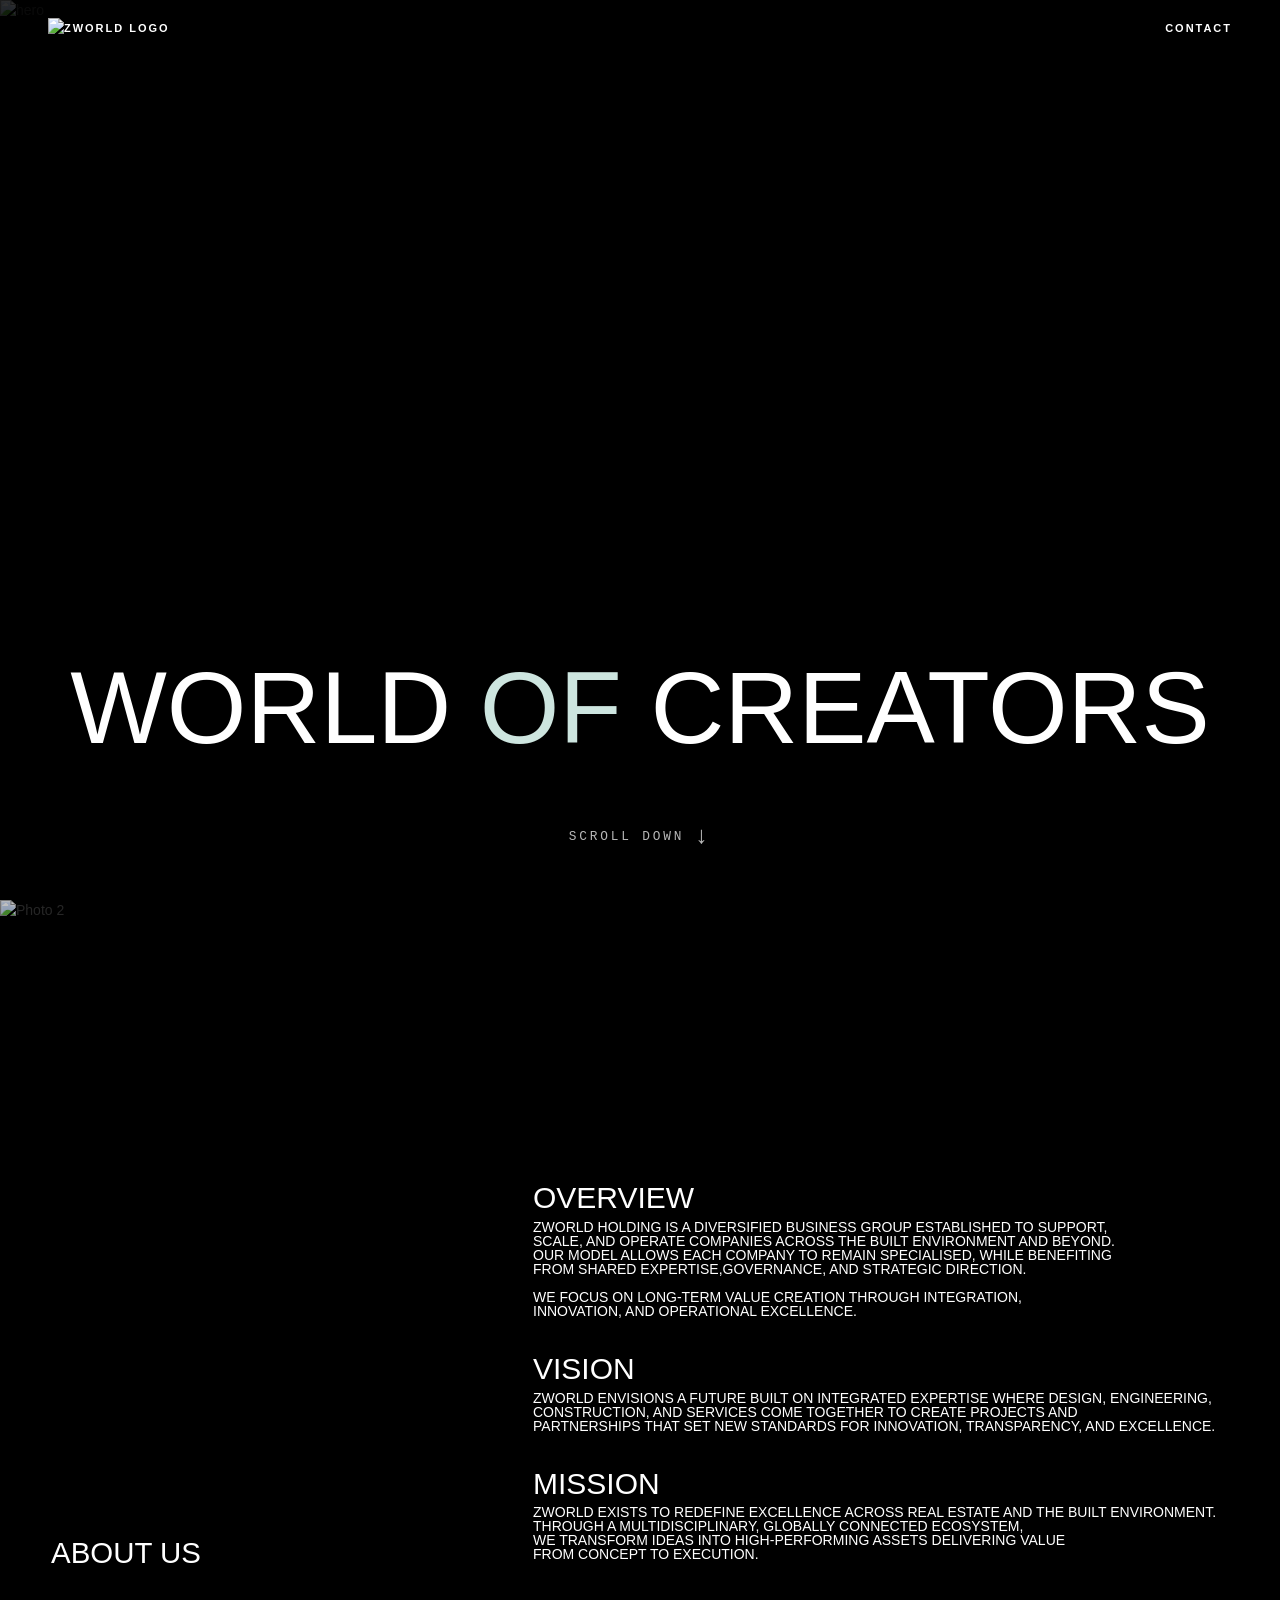
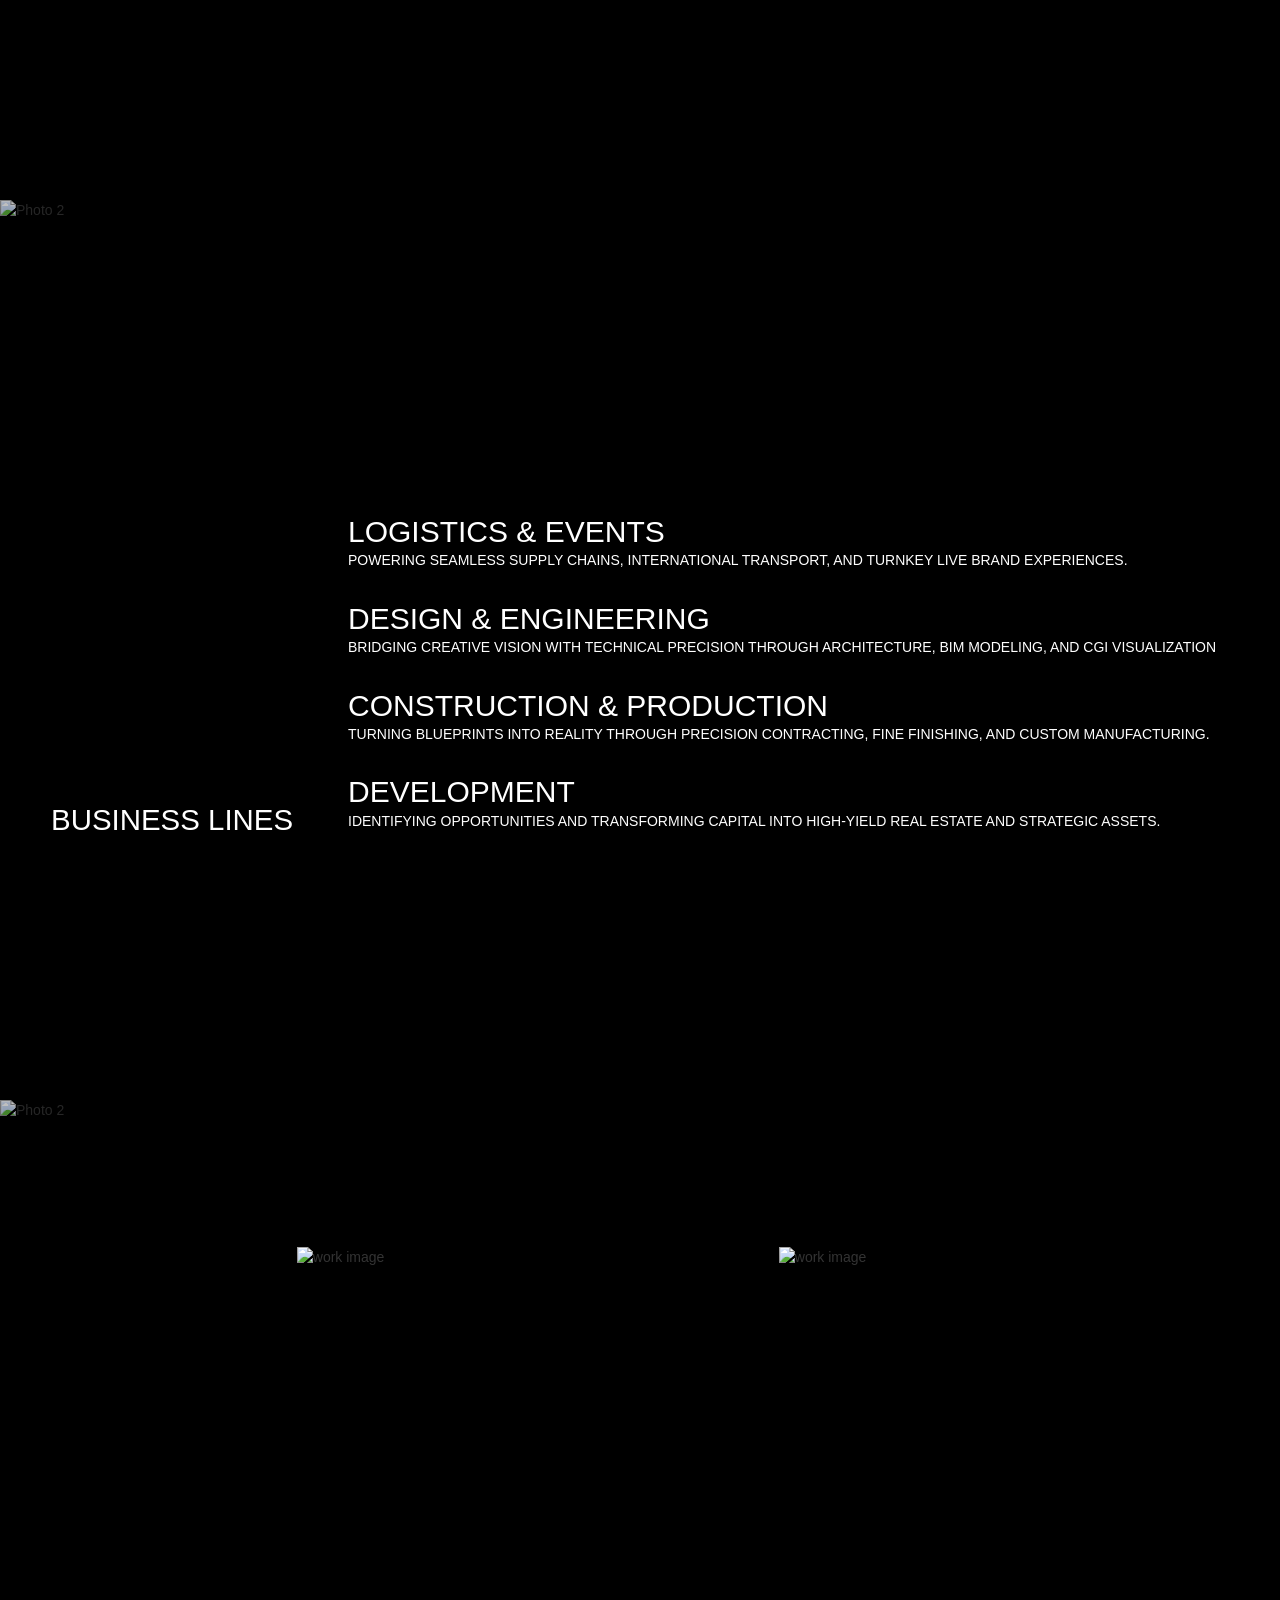
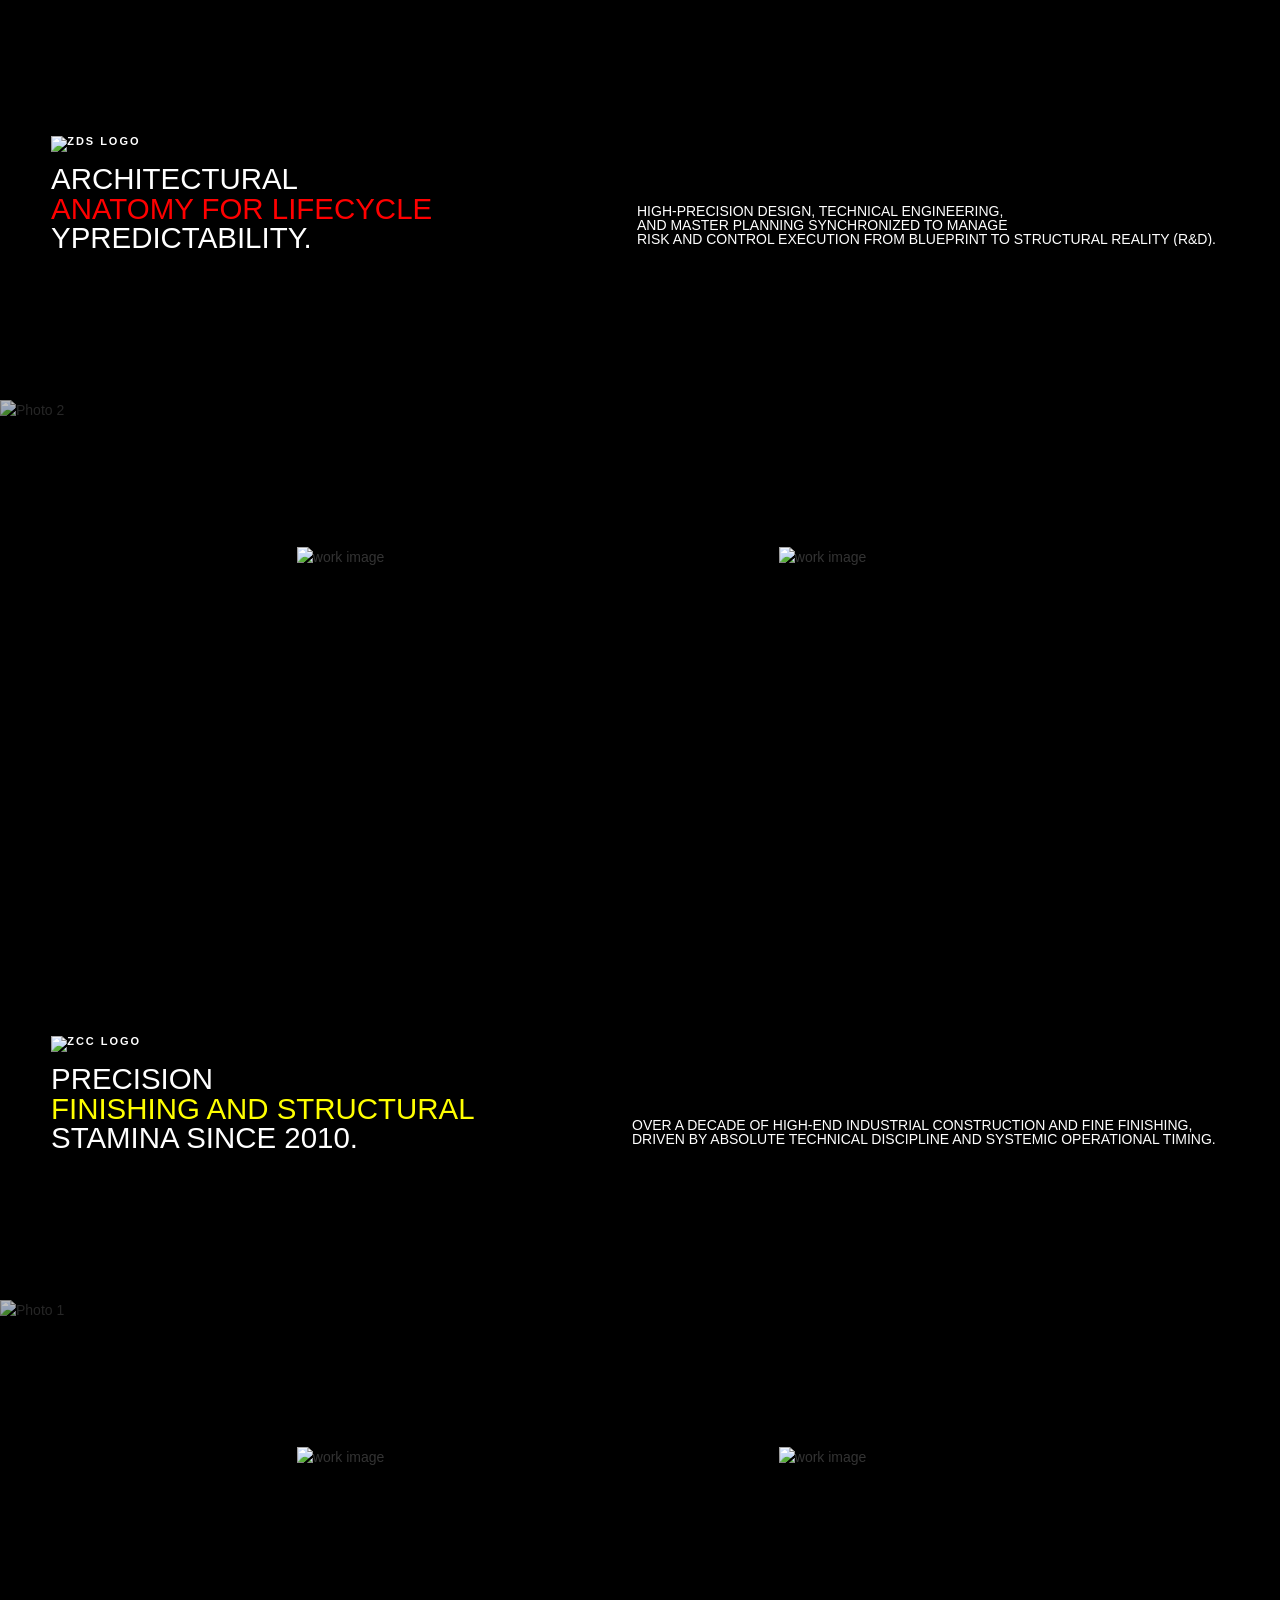
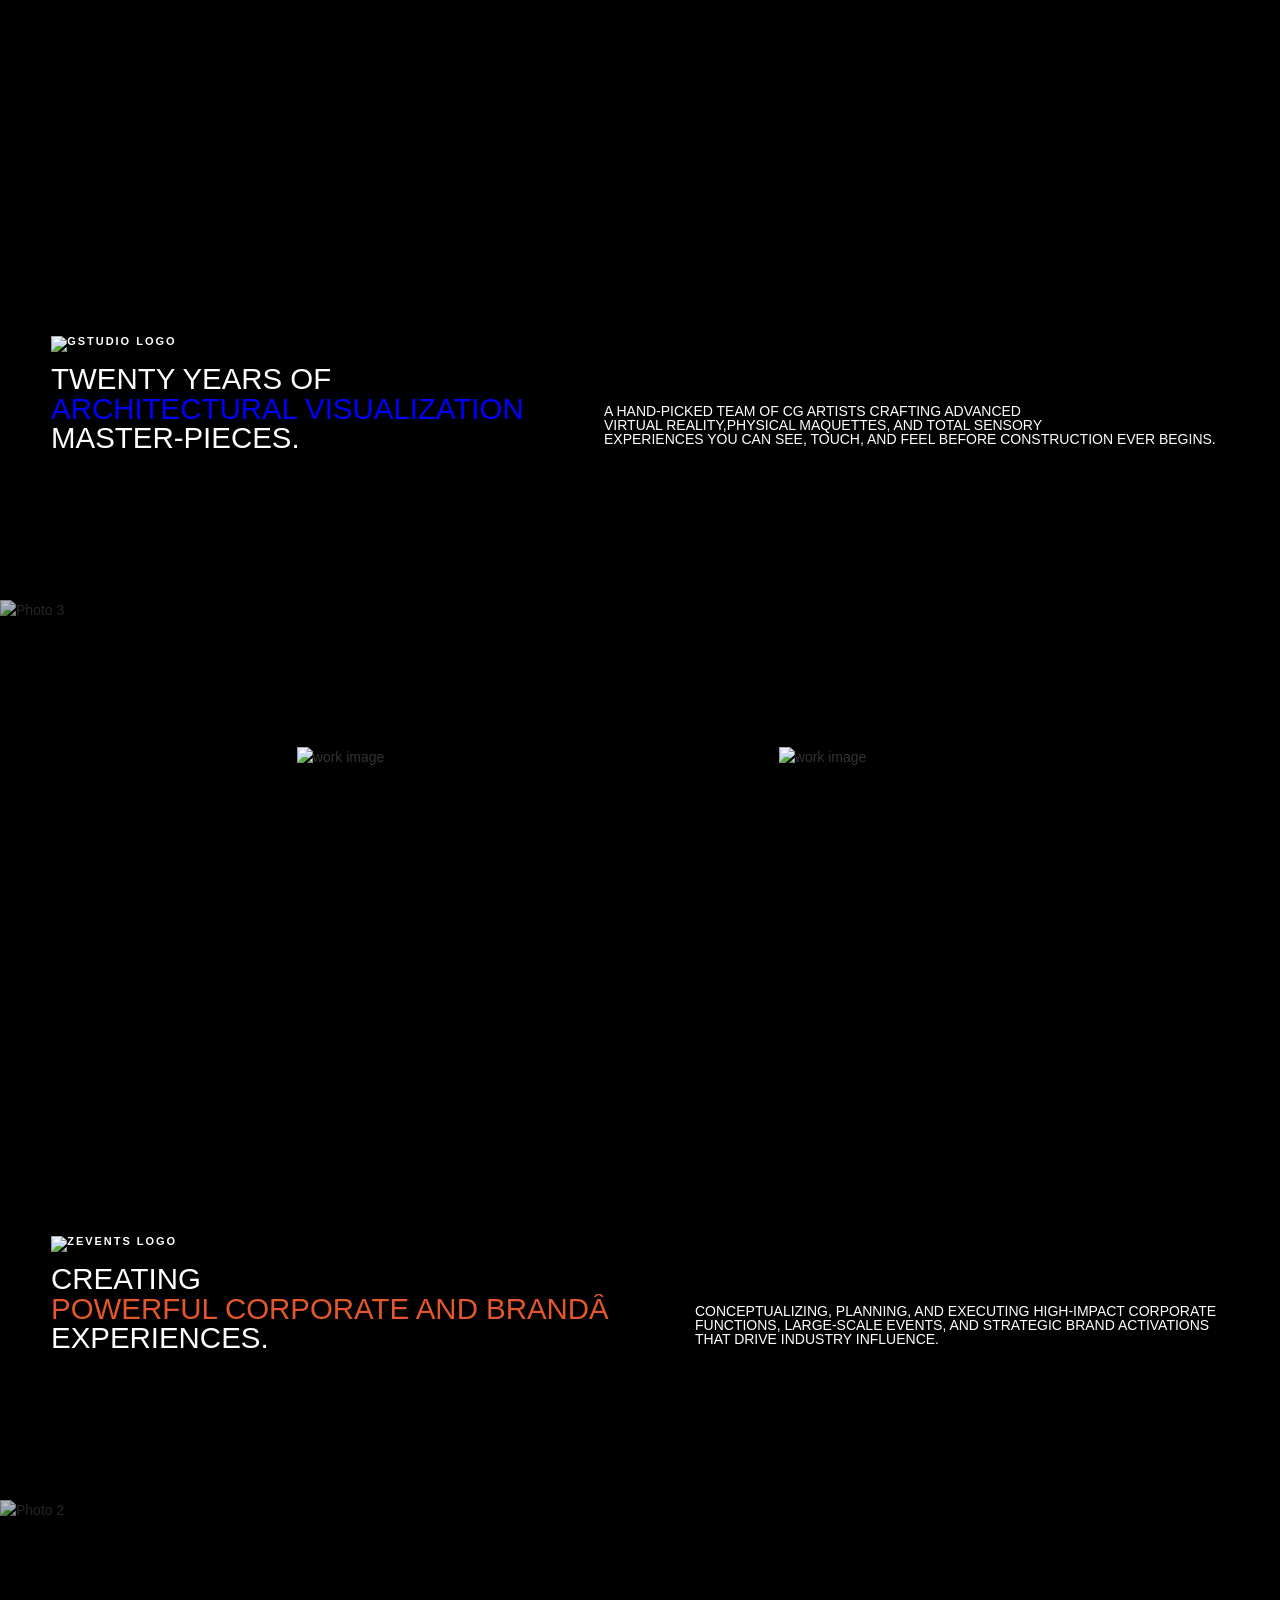
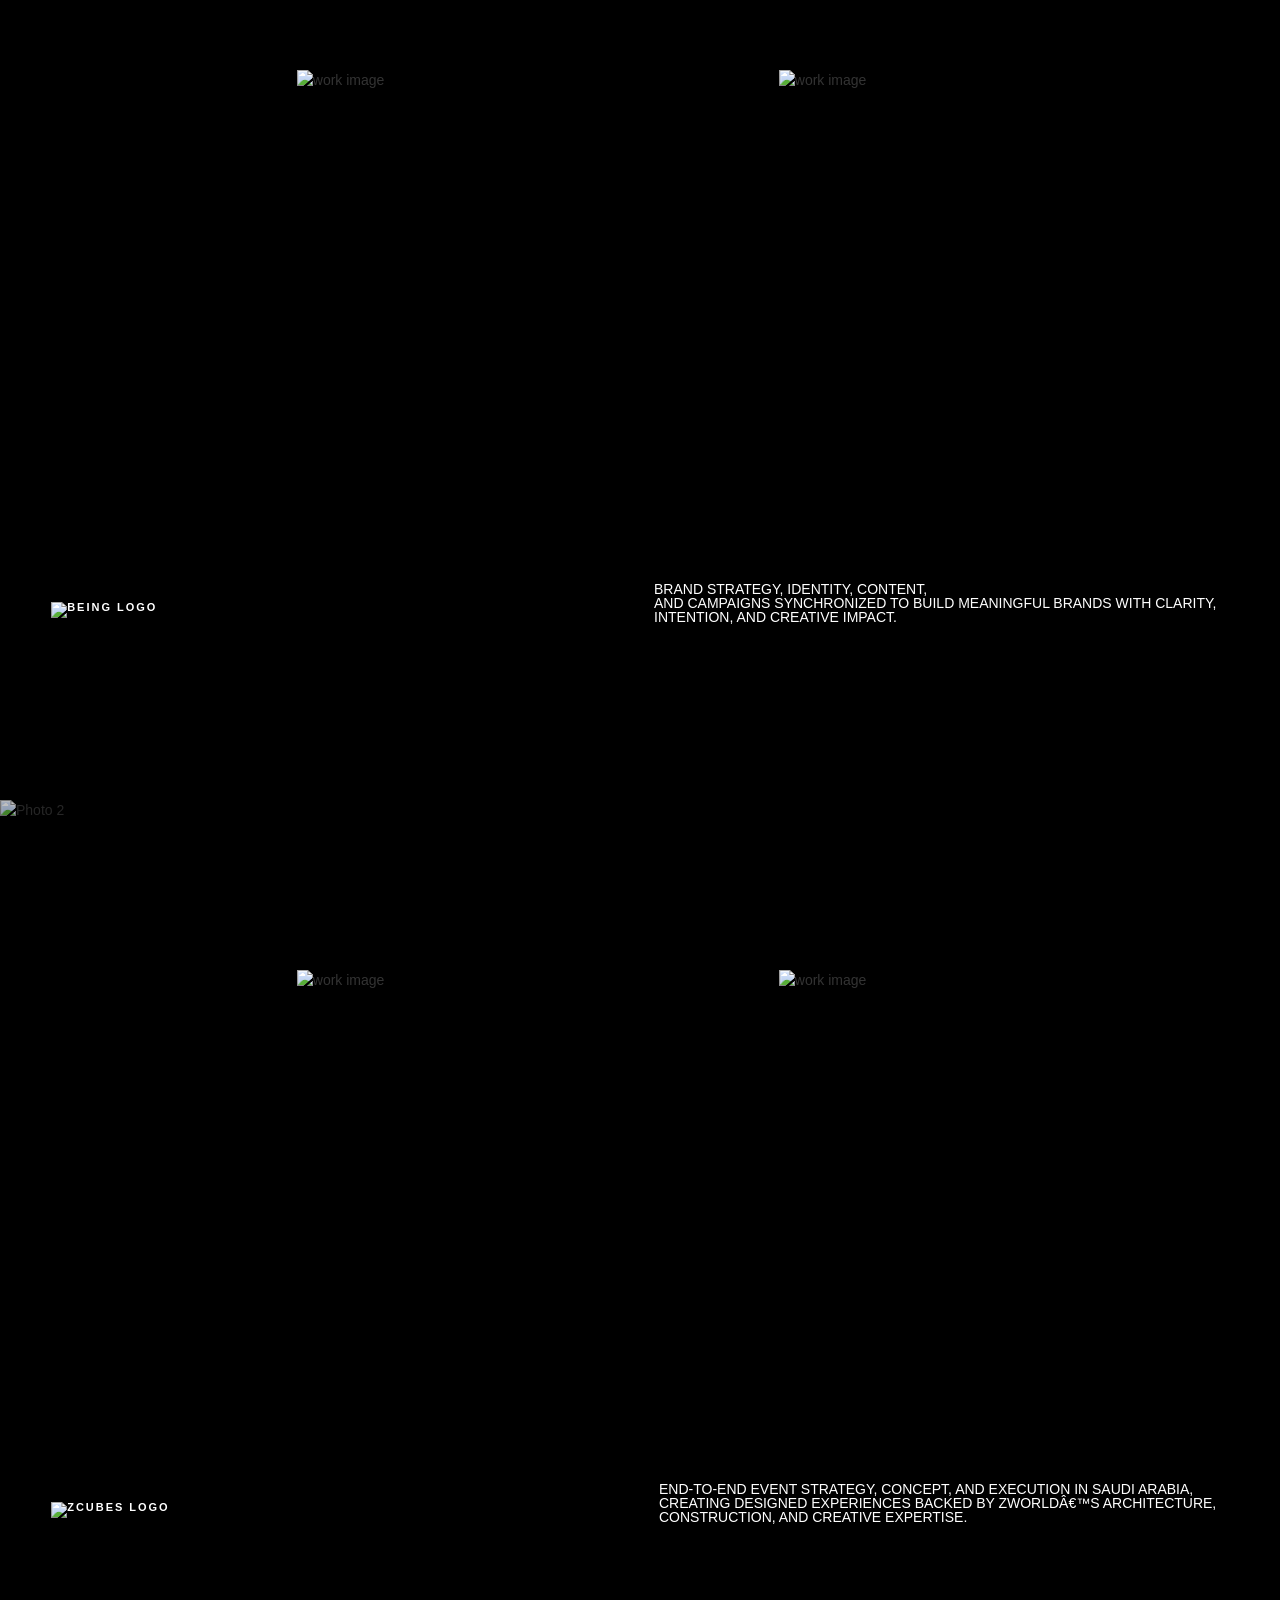
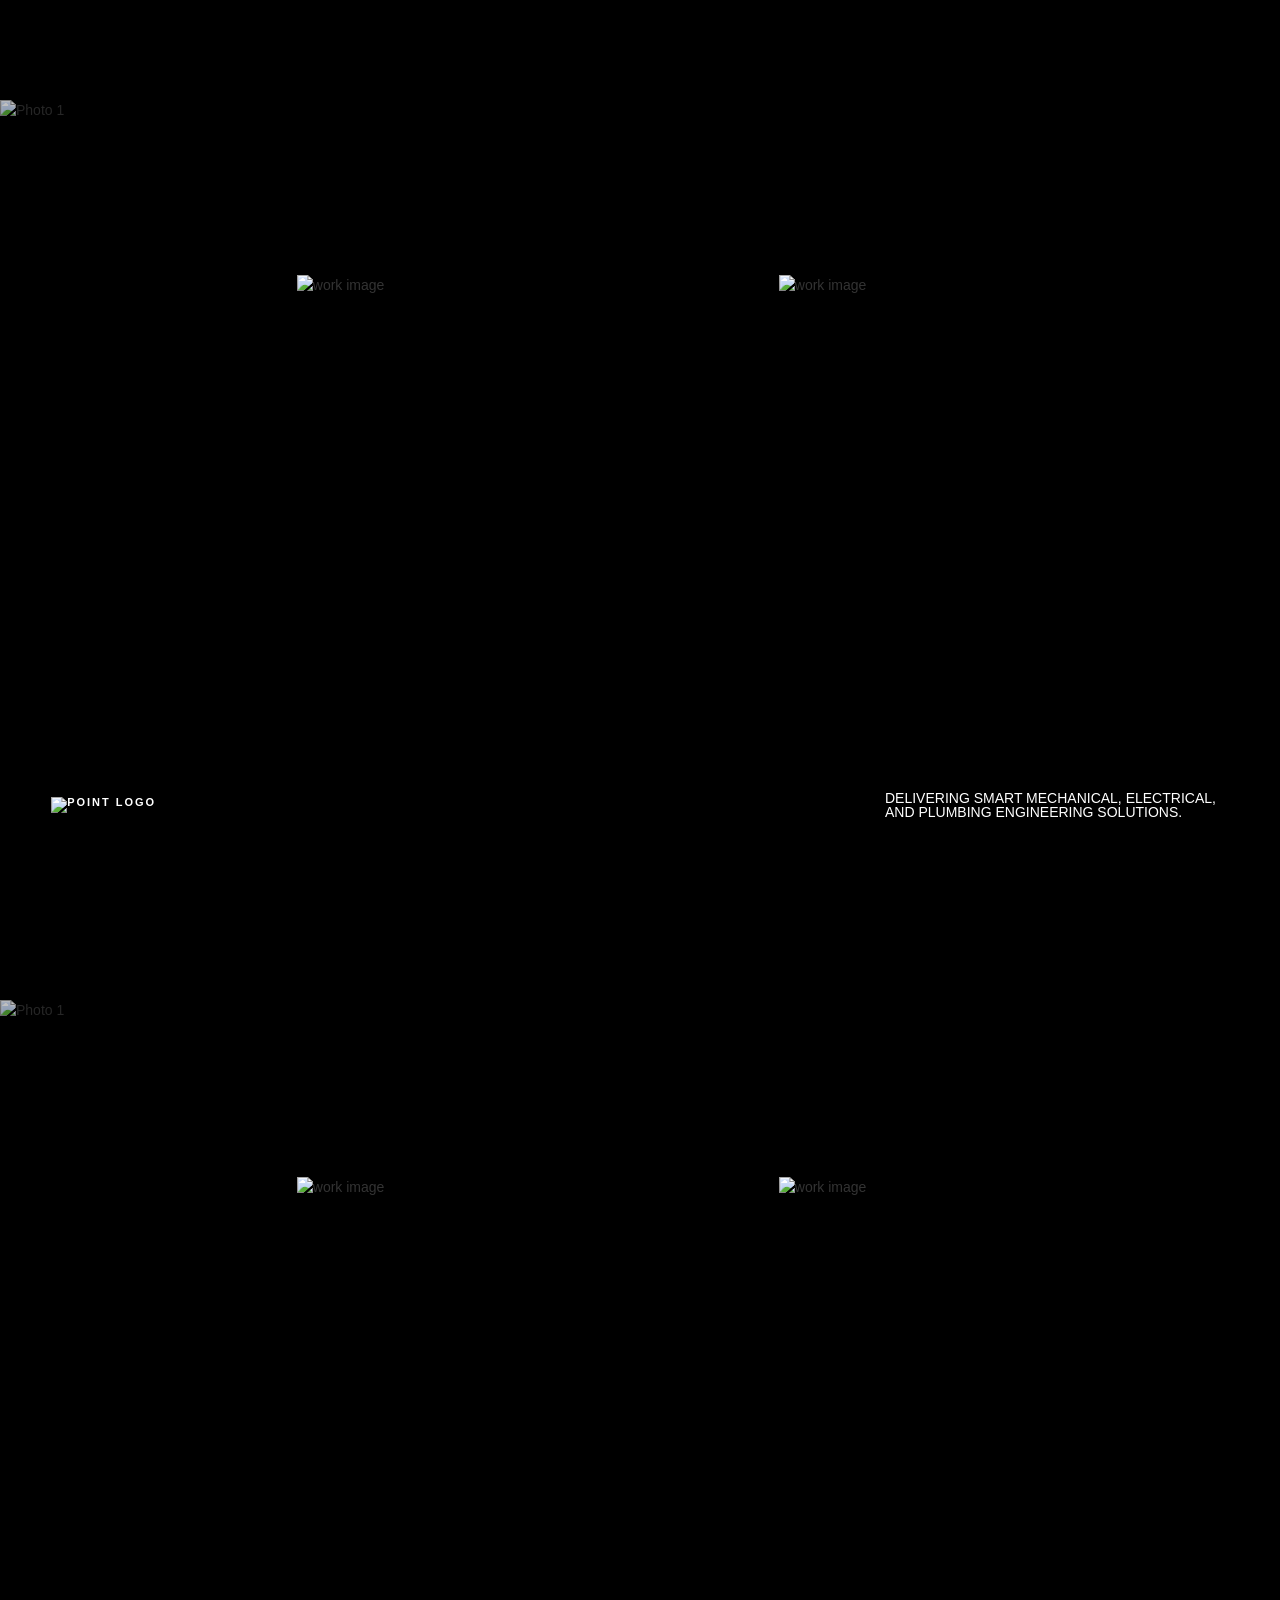
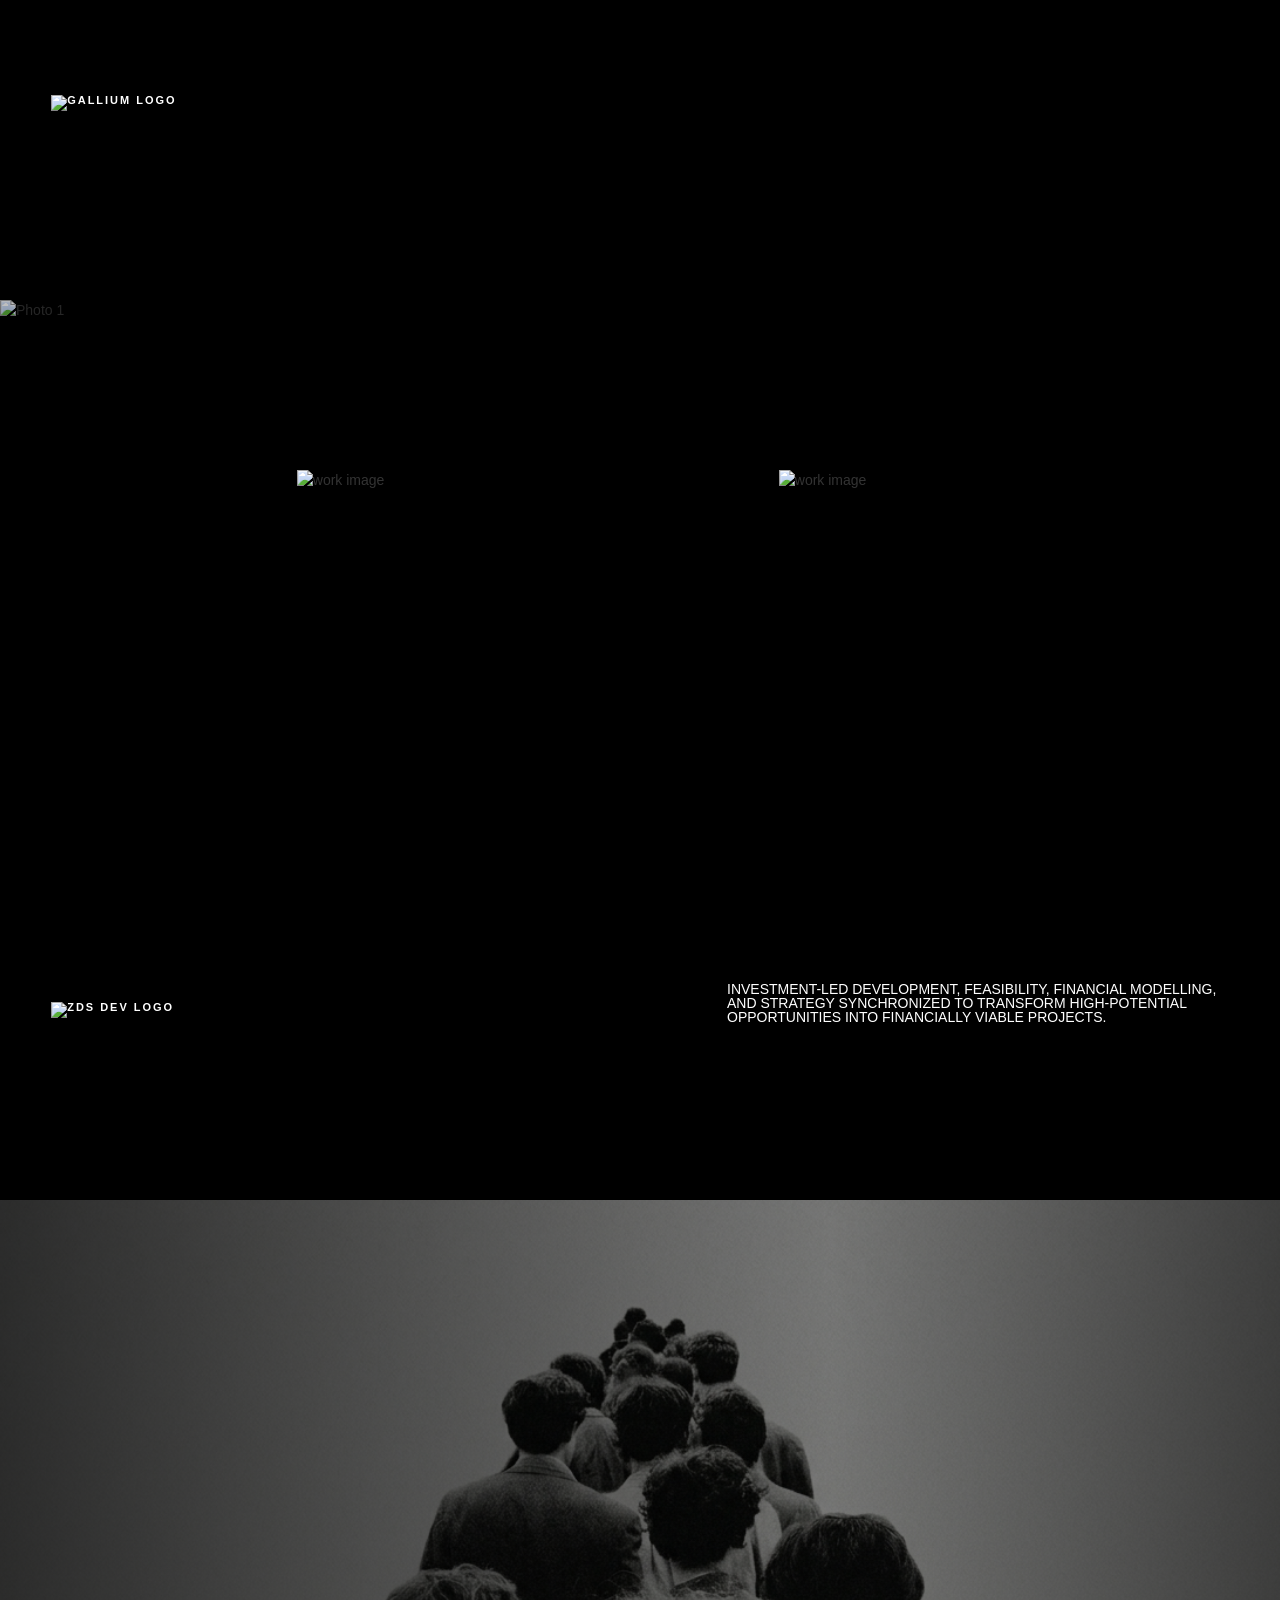
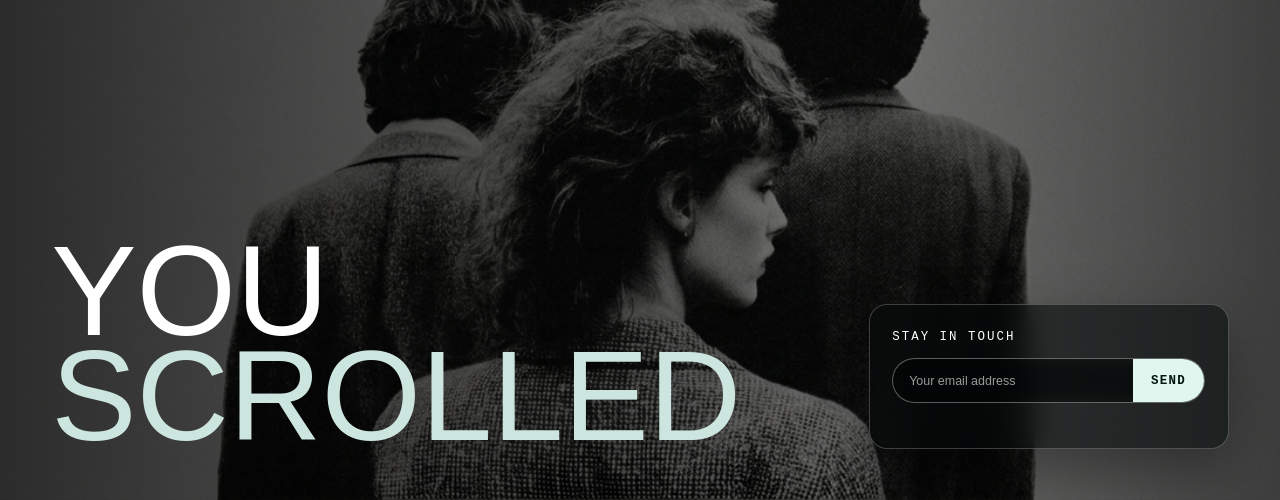
==== index.html @ 48c31fb3 "Add files via upload" ====
﻿<!DOCTYPE html>
<html lang="en">

<head>

  <meta charset="UTF-8" />
  <meta name="viewport" content="width=device-width, initial-scale=1.0"/>

  <title>Zworld</title>

  <!-- GSAP -->
  <script src="https://cdn.jsdelivr.net/npm/gsap@3.12.5/dist/gsap.min.js"></script>

  <!-- ScrollTrigger -->
  <script src="https://cdn.jsdelivr.net/npm/gsap@3.12.5/dist/ScrollTrigger.min.js"></script>

  <!-- LENIS -->
  <script src="https://unpkg.com/lenis@1.1.16/dist/lenis.min.js"></script>

  <!-- FONT -->
  <link rel="preconnect" href="https://fonts.googleapis.com">
  <link rel="preconnect" href="https://fonts.gstatic.com" crossorigin>
  <link rel="stylesheet" href="styles.css">

  

</head>

<body>

  <nav class="nav">
    <div class="nav_top-wrapper">
      <div class="nav_top">
        <a href="index.html" class="nav_link logo_link"> <img src="https://res.cloudinary.com/ngymeeef/image/upload/v1786400144/LOGO_eoyx90.png" alt="Zworld Logo" class="logo_img"> </a>
        <a href="Contact-us.html" class="nav_link">CONTACT</a>
      </div>
    </div>
  </nav>

  <section class="hero_section sticky" id="top">
    <div class="hero_container">
      <div class="footer_image-wrapper">
        <img src="https://res.cloudinary.com/ngymeeef/image/upload/v1788169205/1_fdkk2m.webp" alt="hero" class="hero_image">
      </div>

       <div class="hero_text-wrap">
        <div class="hero_text">
        <div>World<span class="color-0"> of </span>Creators</div>
        </div>
        <div class="scroll_indicator" aria-hidden="true">
          <span>scroll Down</span>
          <span class="scroll_arrow">↓</span>
        </div>
      </div>
    
      
    </div>
  </section>

        <div class="work_item" data-work="item" id="about">
        <div class="work_image-wrapper">
          <img src="https://res.cloudinary.com/ngymeeef/image/upload/v1788169206/3_p7cffu.webp" 
            alt="Photo 2" class="work_image" data-work="image">
        </div>
        <div class="work_item-wrapper">
          <div class="work_text">
            <div class="work_text-title ">
              <div class="line-wrapper">
                <div class="line" data-line>ABOUT US</div>
              </div>
            </div>
            <div class="work-text-subtitle">
               <div class="line-wrapper">
                <div class="linee" data-line>Overview</div>
              </div>
              <div class="line-wrapper">
                <div class="line" data-line>zworld Holding is a diversified business group established to support,<br> scale, and operate companies across the built environment and beyond.<br> Our model allows each company to remain specialised, while benefiting <BR> from shared expertise,governance, and strategic direction. <br><br>
We focus on long-term value creation through integration,<br> innovation, and operational excellence.</div>
              </div>

               <div class="line-wrapper">
                <div class="linee" data-line><br>Vision </div>
              </div>
              <div class="line-wrapper">
                <div class="line" data-line>zworld envisions a future built on integrated expertise where design, engineering, <br> construction, and services come together to create projects and <br> partnerships that set new standards for innovation, transparency, and excellence. </div>
              </div>

               <div class="line-wrapper">
                <div class="linee" data-line><br>Mission </div>
              </div>
              <div class="line-wrapper">
                <div class="line" data-line>zworld exists to redefine excellence across real estate and the built environment.<br> Through a multidisciplinary, globally connected ecosystem, <br> we transform ideas into high-performing assets delivering value <br>from concept to execution. </div>
              </div>

            </div>
            
          </div>
        </div>




        <div class="work_item-overlay" data-work="item-overlay"></div>
</div>


        <div class="work_item" data-work="item" id="about">
        <div class="work_image-wrapper">
          <img src="https://res.cloudinary.com/ngymeeef/image/upload/v1788169206/3_p7cffu.webp" 
            alt="Photo 2" class="work_image" data-work="image">
        </div>
        <div class="work_item-wrapper">
          <div class="work_text">
            <div class="work_text-title ">
              <div class="line-wrapper">
                <div class="line" data-line>Business Lines</div>
              </div>
            </div>
            <div class="work-text-subtitle">
               <div class="line-wrapper">
                <div class="linee" data-line>LOGISTICS & EVENTS</div>
              </div>
              <div class="line-wrapper">
                <div class="line" data-line>Powering seamless supply chains, international transport, and turnkey live brand experiences.</div>
              </div>

               <div class="line-wrapper">
                <div class="linee" data-line><br>Design & Engineering</div>
              </div>
              <div class="line-wrapper">
                <div class="line" data-line>Bridging creative vision with technical precision through architecture, BIM modeling, and CGI visualization</div>
              </div>

               <div class="line-wrapper">
                <div class="linee" data-line><br>Construction & Production</div>
              </div>
              <div class="line-wrapper">
                <div class="line" data-line>Turning blueprints into reality through precision contracting, fine finishing, and custom manufacturing.</div>
              </div>

               <div class="line-wrapper">
                <div class="linee" data-line><br>Development</div>
              </div>
              <div class="line-wrapper">
                <div class="line" data-line>Identifying opportunities and transforming capital into high-yield real estate and strategic assets. </div>
              </div>

            </div>
            
          </div>
        </div>




        <div class="work_item-overlay" data-work="item-overlay"></div>
</div>



 <div class="work_item-overlay" data-work="item-overlay"></div>
  
      <div class="work_item" data-work="item">
        <div class="work_image-wrapper">
          <img src="https://res.cloudinary.com/ngymeeef/image/upload/f_auto,q_auto:eco,w_800,c_limit/v1786400830/zds_axrd8l.png" 
            alt="Photo 2" class="work_image" data-work="image">
        </div>
        <div class="work_item-wrapper">
          <div class="work_video-wrapper">


            <div class="work_video-container" data-work="video">
               <img id="72752c46-2c48-d7fb-f58f-c7c49c514971-video" src="https://res.cloudinary.com/ngymeeef/image/upload/f_auto,q_auto:eco,w_800,c_limit/v1786400436/cam-01-post_a99kt9_hjr9a2.webp" alt="work image" style="width:450px; height:300px; object-fit:cover;"loading="lazy"/>
            </div>


            <div class="work_video-container" data-work="video">

               <img
          id="72752c46-2c48-d7fb-f58f-c7c49c514971-video"
          src="https://res.cloudinary.com/ngymeeef/image/upload/f_auto,q_auto:eco,w_800,c_limit/v1786400440/ZDS_DOUROHILLSIDE_CAM01_MP_LD__r89t3k_z8zifg.webp"
          alt="work image"
          style="width:450px; height:300px; object-fit:cover;"
        loading="lazy"/>
            </div>
                        <div class="work_video-container" data-work="video">

               <img
          id="72752c46-2c48-d7fb-f58f-c7c49c514971-video"
          src="https://res.cloudinary.com/ngymeeef/image/upload/f_auto,q_auto:eco,w_800,c_limit/v1786400446/1_rnmkxy_nkzzjc.png"
          alt="work image"
          style="width:450px; height:300px; object-fit:cover;"
       loading="lazy" />
            </div>
          </div>
          <div class="work_text">
            
            <div class="work_text-title">

                <div class="nav_top">
        <a href="" class="nav_link logo_link"> <img src="https://res.cloudinary.com/ngymeeef/image/upload/f_auto,q_auto:eco,w_800,c_limit/v1785135167/zds_m1u920.webp" alt="ZDS Logo" class="logo_img" style="width: 100%;"> </a>
        
      </div>
              <div class="line-wrapper">
                <div class="line" data-line>ARCHITECTURAL</div>
              </div>
              <div class="line-wrapper">
                <div class="line" data-line><span class="color-2" style="color: red;">ANATOMY FOR LIFECYCLE </span><br>YPREDICTABILITY.</div>
              </div>
            </div>

            <div class="work-text-subtitle">
              <div class="line-wrapper">
                <div class="line" data-line>High-precision design, technical engineering, <BR> and master planning synchronized to manage<BR> risk and control execution from blueprint to structural reality (R&D).</div>
              </div>
            </div>
          </div>
        </div>




        <div class="work_item-overlay" data-work="item-overlay"></div>
</div>


      <div class="work_item" data-work="item">
        <div class="work_image-wrapper">
          <img src="https://res.cloudinary.com/ngymeeef/image/upload/f_auto,q_auto:eco,w_800,c_limit/v1786400830/ZCC_ilkrzl.png" 
            alt="Photo 2" class="work_image" data-work="image">
        </div>
        <div class="work_item-wrapper">
          <div class="work_video-wrapper">
            <div class="work_video-container" data-work="video">
               <img id="72752c46-2c48-d7fb-f58f-c7c49c514971-video" src="https://res.cloudinary.com/ngymeeef/image/upload/f_auto,q_auto:eco,w_800,c_limit/v1785135727/Oriana_Villa_G_01_x0ypdr.jpg" alt="work image" style="width:450px; height:300px; object-fit:cover;" loading="lazy"/>
            </div>

                       <div class="work_video-container" data-work="video">
               <img id="72752c46-2c48-d7fb-f58f-c7c49c514971-video" src="https://res.cloudinary.com/ngymeeef/image/upload/f_auto,q_auto:eco,w_800,c_limit/v1785135238/DSC02934.jpg_odlcys.webp" alt="work image" style="width:450px; height:300px; object-fit:cover;" loading="lazy"/>
            </div> 

                       <div class="work_video-container" data-work="video">
               <img id="72752c46-2c48-d7fb-f58f-c7c49c514971-video" src="https://res.cloudinary.com/ngymeeef/image/upload/f_auto,q_auto:eco,w_800,c_limit/v1785135229/2J1A2014-HDR.jpg_sbux64.webp" alt="work image" style="width:450px; height:300px; object-fit:cover;" loading="lazy"/>
            </div>

          </div>
          <div class="work_text">
            <div class="work_text-title">
      <div class="nav_top">
        <a href="" class="nav_link logo_link"> <img src="https://res.cloudinary.com/ngymeeef/image/upload/f_auto,q_auto:eco,w_800,c_limit/v1785135166/ZCC_nucdh5.webp" alt="ZCC Logo" class="logo_img" style="width: 100%;"> </a>     
      </div>
              <div class="line-wrapper">
                <div class="line" data-line>PRECISION  </div>
              </div>
              <div class="line-wrapper">
                <div class="line" data-line><span class="color-2" style="color: yellow;">FINISHING AND STRUCTURAL <br></span>STAMINA SINCE 2010.</div>
              </div>
            </div>
            <div class="work-text-subtitle">
              <div class="line-wrapper">
                <div class="line" data-line>Over a decade of high-end industrial construction and fine finishing,<br> driven by absolute technical discipline and systemic operational timing. </div>
              </div>
            
            </div>
          </div>
        </div>





        <div class="work_item-overlay" data-work="item-overlay"></div>
</div>


      
      <div class="work_item" data-work="item">
        <div class="work_image-wrapper">
          <img src="https://res.cloudinary.com/ngymeeef/image/upload/f_auto,q_auto:eco,w_800,c_limit/v1786400827/Gstudio_ewirjl.png" alt="Photo 1" class="work_image" data-work="image">
        </div>
        <div class="work_item-wrapper">
          <div class="work_video-wrapper">
             <div class="work_video-container" data-work="video">
               <img id="72752c46-2c48-d7fb-f58f-c7c49c514971-video" src="https://res.cloudinary.com/ngymeeef/image/upload/f_auto,q_auto:eco,w_800,c_limit/v1785135209/Copy_of_CAM08.jpg_m6aere.webp" alt="work image" style="width:450px; height:300px; object-fit:cover;" loading="lazy"/>
            </div>
              <div class="work_video-container" data-work="video">
               <img id="72752c46-2c48-d7fb-f58f-c7c49c514971-video" src="https://res.cloudinary.com/ngymeeef/image/upload/f_auto,q_auto:eco,w_800,c_limit/v1785135186/BIRD.jpg_ujobop.webp" alt="work image" style="width:450px; height:300px; object-fit:cover;" loading="lazy"/>
            </div>
              <div class="work_video-container" data-work="video">
               <img id="72752c46-2c48-d7fb-f58f-c7c49c514971-video" src="https://res.cloudinary.com/ngymeeef/image/upload/f_auto,q_auto:eco,w_800,c_limit/v1785135200/CAM_03_1_twug6s.webp" alt="work image" style="width:450px; height:300px; object-fit:cover;" loading="lazy"/>
            </div>
          </div>
          <div class="work_text">
            <div class="work_text-title">
                    <div class="nav_top">
        <a href="" class="nav_link logo_link"> <img src="https://res.cloudinary.com/ngymeeef/image/upload/f_auto,q_auto:eco,w_800,c_limit/v1785135160/Gstudio_oeuttz.webp" alt="Gstudio Logo" class="logo_img" style="width: 100%;"> </a>     
      </div>
              <div class="line-wrapper">
                <div class="line" data-line>TWENTY YEARS OF </div>
              </div>
              <div class="line-wrapper">
                <div class="line" data-line ><span class="color-3" style="color: blue;"> ARCHITECTURAL VISUALIZATION </span><br> MASTER-PIECES.</div>
              </div>
            </div>
            <div class="work-text-subtitle">
              <div class="line-wrapper">
                <div class="line" data-line>A hand-picked team of CG artists crafting advanced <br> virtual reality,physical maquettes, and total sensory <br>experiences you can see, touch, and feel before construction ever begins. </div>
              </div>
            </div>
          </div>
        </div>
        <div class="work_item-overlay" data-work="item-overlay"></div>
</div>
    </div>
  </section>




  
  <section class="work_section" data-work="section">
        
    <div class="work_container">
      <div class="work_item" data-work="item">
        <div class="work_image-wrapper">
          <img src="https://res.cloudinary.com/ngymeeef/image/upload/f_auto,q_auto:eco,w_800,c_limit/v1786400819/Zevents_pf4rlz.png" 
            alt="Photo 3" class="work_image" data-work="image">
        </div>
        <div class="work_item-wrapper">
  <div class="work_video-wrapper">
             <div class="work_video-container" data-work="video">
               <img id="72752c46-2c48-d7fb-f58f-c7c49c514971-video" src="https://res.cloudinary.com/ngymeeef/image/upload/f_auto,q_auto:eco,w_800,c_limit/v1785135199/a-52.jpg_q1avmt.webp" alt="work image" style="width:450px; height:300px; object-fit:cover;" loading="lazy"/>
            </div>
              <div class="work_video-container" data-work="video">
               <img id="72752c46-2c48-d7fb-f58f-c7c49c514971-video" src="https://res.cloudinary.com/ngymeeef/image/upload/f_auto,q_auto:eco,w_800,c_limit/v1785135195/RICHARO_MILLE-6_copy.jpg_f4t3to.webp" alt="work image" style="width:450px; height:300px; object-fit:cover;" loading="lazy"/>
            </div>
              <div class="work_video-container" data-work="video">
               <img id="72752c46-2c48-d7fb-f58f-c7c49c514971-video" src="https://res.cloudinary.com/ngymeeef/image/upload/f_auto,q_auto:eco,w_800,c_limit/v1785135166/SMART-22.jpg_i40lwi.webp" alt="work image" style="width:450px; height:300px; object-fit:cover;" loading="lazy"/>
            </div>
          </div>
          <div class="work_text">
            <div class="work_text-title">
                    <div class="nav_top">
        <a href="" class="nav_link logo_link"> <img src="https://res.cloudinary.com/ngymeeef/image/upload/f_auto,q_auto:eco,w_800,c_limit/v1785136060/Logo_03_300_usnn23.webp" alt="Zevents Logo" class="logo_img" style="width: 100%;"> </a>     
      </div>
              <div class="line-wrapper">
                <div class="line" data-line>CREATING </div>
              </div>
              <div class="line-wrapper">
                <div class="line" data-line><span class="color-1" style="color: #e3572b;">POWERFUL CORPORATE AND BRANDÂ <br></span> EXPERIENCES.</div>
              </div>
            </div>
            <div class="work-text-subtitle">
              <div class="line-wrapper">
                <div class="line" data-line>Conceptualizing, planning, and executing high-impact corporate <br> functions, large-scale events, and strategic brand activations<br> that drive industry influence. </div>
              </div>

            </div>
          </div>
        </div>





        <div class="work_item-overlay" data-work="item-overlay"></div>
</div>







      <div class="work_item" data-work="item">
        <div class="work_image-wrapper">
          <img src="https://res.cloudinary.com/ngymeeef/image/upload/f_auto,q_auto:eco,w_800,c_limit/v1786400816/being_o3t22v.png" alt="Photo 2" class="work_image" data-work="image">
        </div>
        <div class="work_item-wrapper">
    <div class="work_video-wrapper">
             <div class="work_video-container" data-work="video">
               <img id="72752c46-2c48-d7fb-f58f-c7c49c514971-video" src="https://res.cloudinary.com/ngymeeef/image/upload/f_auto,q_auto:eco,w_800,c_limit/v1785135144/__-_2026-06-29T105443.588_zksgtd.webp" alt="work image" style="width:450px; height:300px; object-fit:cover;" loading="lazy"/>
            </div>
              <div class="work_video-container" data-work="video">
               <img id="72752c46-2c48-d7fb-f58f-c7c49c514971-video" src="https://res.cloudinary.com/ngymeeef/image/upload/f_auto,q_auto:eco,w_800,c_limit/v1785135145/__-_2026-07-19T125859.415_t1mhi1.webp" alt="work image" style="width:450px; height:300px; object-fit:cover;" loading="lazy"/>
            </div>
              <div class="work_video-container" data-work="video">
               <img id="72752c46-2c48-d7fb-f58f-c7c49c514971-video" src="https://res.cloudinary.com/ngymeeef/image/upload/f_auto,q_auto:eco,w_800,c_limit/v1785135143/Richard_Vergez_on_Instagram___Another_wavy_face_for_the__donzii_lads___lfbhlm.webp" alt="work image" style="width:450px; height:300px; object-fit:cover;" loading="lazy"/>
            </div>
          </div>
          <div class="work_text">
            <div class="work_text-title">
                    <div class="nav_top">
        <a href="" class="nav_link logo_link"> <img src="https://res.cloudinary.com/ngymeeef/image/upload/f_auto,q_auto:eco,w_800,c_limit/v1785135159/BEING_qjfypv.webp" alt="Being Logo" class="logo_img" style="width: 100%;"> </a>     
      </div>
              <div class="line-wrapper">
              </div>
              <div class="line-wrapper">
              </div>
            </div>
            <div class="work-text-subtitle">
              <div class="line-wrapper">
                <div class="line" data-line>Brand strategy, identity, content, <br> and campaigns synchronized to build meaningful brands with clarity, <br> intention, and creative impact. </div>
              </div>
            </div>
          </div>
        </div>
        <div class="work_item-overlay" data-work="item-overlay"></div>
</div>


            <div class="work_item" data-work="item">
        <div class="work_image-wrapper">
          <img src="https://res.cloudinary.com/ngymeeef/image/upload/f_auto,q_auto:eco,w_800,c_limit/v1786401337/Z_1_ecek1e.webp" alt="Photo 2" class="work_image" data-work="image">
        </div>
        <div class="work_item-wrapper">
    <div class="work_video-wrapper">
             <div class="work_video-container" data-work="video">
               <img id="72752c46-2c48-d7fb-f58f-c7c49c514971-video" src="https://res.cloudinary.com/ngymeeef/image/upload/f_auto,q_auto:eco,w_800,c_limit/v1785135252/materials-31_dddjen.webp" alt="work image" style="width:450px; height:300px; object-fit:cover;" loading="lazy"/>
            </div>
              <div class="work_video-container" data-work="video">
               <img id="72752c46-2c48-d7fb-f58f-c7c49c514971-video" src="https://res.cloudinary.com/ngymeeef/image/upload/f_auto,q_auto:eco,w_800,c_limit/v1786401561/WhatsApp_Image_2026-05-20_at_4.13.17_PM_2_m3enq9.jpg" alt="work image" style="width:450px; height:300px; object-fit:cover;" loading="lazy"/>
            </div>
              <div class="work_video-container" data-work="video">
               <img id="72752c46-2c48-d7fb-f58f-c7c49c514971-video" src="https://res.cloudinary.com/ngymeeef/image/upload/f_auto,q_auto:eco,w_800,c_limit/v1786401604/WhatsApp_Image_2026-07-15_at_17.51.22_1_ca1ybi.jpg" alt="work image" style="width:450px; height:300px; object-fit:cover;" loading="lazy"/>
            </div>
          </div>
          <div class="work_text">
            <div class="work_text-title">
                                  <div class="nav_top">
        <a href="" class="nav_link logo_link"> <img src="https://res.cloudinary.com/ngymeeef/image/upload/f_auto,q_auto:eco,w_800,c_limit/v1786401749/zcubes-29_1_dl5qja.png" alt="Zcubes Logo" class="logo_img" style="width: 100%;"> </a>     
      </div>
              <div class="line-wrapper">
              </div>
              <div class="line-wrapper">
              </div>
            </div>
            <div class="work-text-subtitle">
              <div class="line-wrapper">
                <div class="line" data-line>End-to-end event strategy, concept, and execution in Saudi Arabia, <br> creating designed experiences backed by zworldâ€™s architecture, <br> construction, and creative expertise. </div>
              </div>
             
            </div>
          </div>
        </div>
        <div class="work_item-overlay" data-work="item-overlay"></div>
</div>



      <div class="work_item" data-work="item">
        <div class="work_image-wrapper">
            <img src="https://res.cloudinary.com/ngymeeef/image/upload/f_auto,q_auto:eco,w_800,c_limit/v1786400822/Point_eh2vc7.png"alt="Photo 1" class="work_image" data-work="image">
        </div>
        <div class="work_item-wrapper">
           <div class="work_video-wrapper">
             <div class="work_video-container" data-work="video">
               <img id="72752c46-2c48-d7fb-f58f-c7c49c514971-video" src="https://res.cloudinary.com/ngymeeef/image/upload/f_auto,q_auto:eco,w_800,c_limit/v1785135157/ZDS_BDR_MSQ__NIT_02_IM_2_l0nxlh.webp" alt="work image" style="width:450px; height:300px; object-fit:cover;" loading="lazy"/>
            </div>
              <div class="work_video-container" data-work="video">
               <img id="72752c46-2c48-d7fb-f58f-c7c49c514971-video" src="https://res.cloudinary.com/ngymeeef/image/upload/f_auto,q_auto:eco,w_800,c_limit/v1785135154/unnamed_9_pq3zba.webp" alt="work image" style="width:450px; height:300px; object-fit:cover;" loading="lazy"/>
            </div>
              <div class="work_video-container" data-work="video">
               <img id="72752c46-2c48-d7fb-f58f-c7c49c514971-video" src="https://res.cloudinary.com/ngymeeef/image/upload/f_auto,q_auto:eco,w_800,c_limit/v1785135154/IMG-20230728-WA0013_zjvfze.webp" alt="work image" style="width:450px; height:300px; object-fit:cover;" loading="lazy"/>
            </div>
          </div>
          <div class="work_text">
            <div class="work_text-title">
                <div class="nav_top">
        <a href="" class="nav_link logo_link"> <img src="https://res.cloudinary.com/ngymeeef/image/upload/f_auto,q_auto:eco,w_800,c_limit/v1785135163/point_cuf7rl.webp" alt="Point Logo" class="logo_img" style="width: 100%;"> </a>     
      </div>
              <div class="line-wrapper">
              </div>
              <div class="line-wrapper">
              </div>
            </div>
            <div class="work-text-subtitle">
              <div class="line-wrapper">
                <div class="line" data-line>Delivering smart mechanical, electrical,<br>and plumbing engineering solutions.</div>
              </div>
            </div>
          </div>
        </div>
         <div class="work_item-overlay" data-work="item-overlay"></div>
</div>
      <div class="work_item" data-work="item">
        <div class="work_image-wrapper">
            <img src="https://res.cloudinary.com/ngymeeef/image/upload/f_auto,q_auto:eco,w_800,c_limit/v1786400823/Galliam_xarayu.png"             alt="Photo 1" class="work_image" data-work="image">
        </div>
        <div class="work_item-wrapper">
           <div class="work_video-wrapper">
             <div class="work_video-container" data-work="video">
               <img id="72752c46-2c48-d7fb-f58f-c7c49c514971-video" src="https://res.cloudinary.com/ngymeeef/image/upload/f_auto,q_auto:eco,w_800,c_limit/v1785138007/materials-04_p7rcmf.jpg" alt="work image" style="width:450px; height:300px; object-fit:cover;" loading="lazy"/>
            </div>
              <div class="work_video-container" data-work="video">
               <img id="72752c46-2c48-d7fb-f58f-c7c49c514971-video" src="https://res.cloudinary.com/ngymeeef/image/upload/f_auto,q_auto:eco,w_800,c_limit/v1785137989/materials-07_sn3v4x.jpg" alt="work image" style="width:450px; height:300px; object-fit:cover;" loading="lazy"/>
            </div>
            
          </div>
          <div class="work_text">
            <div class="work_text-title">
                                  <div class="nav_top">
        <a href="" class="nav_link logo_link"> <img src="https://res.cloudinary.com/ngymeeef/image/upload/f_auto,q_auto:eco,w_800,c_limit/v1785135161/Gallium_a95mdx.webp" alt="Gallium Logo" class="logo_img" style="width: 100%;"> </a>     
      </div>
              <div class="line-wrapper">
              </div>
              <div class="line-wrapper">
              </div>
            </div>
            <div class="work-text-subtitle">
             
            </div>
          </div>
        </div>
         <div class="work_item-overlay" data-work="item-overlay"></div>
</div>
      <div class="work_item" data-work="item">
        <div class="work_image-wrapper">
            <img src="https://res.cloudinary.com/ngymeeef/image/upload/f_auto,q_auto:eco,w_800,c_limit/v1788169548/8_xzrpho.webp" 
            alt="Photo 1" class="work_image" data-work="image">
        </div>
        <div class="work_item-wrapper">
           <div class="work_video-wrapper">
             <div class="work_video-container" data-work="video">
               <img id="72752c46-2c48-d7fb-f58f-c7c49c514971-video" src="https://res.cloudinary.com/ngymeeef/image/upload/f_auto,q_auto:eco,w_800,c_limit/v1785135200/Side_Elev_01_im5nky.webp" alt="work image" style="width:450px; height:300px; object-fit:cover;" loading="lazy"/>
            </div>
              <div class="work_video-container" data-work="video">
               <img id="72752c46-2c48-d7fb-f58f-c7c49c514971-video" src="https://res.cloudinary.com/ngymeeef/image/upload/f_auto,q_auto:eco,w_800,c_limit/v1785135184/Dorat_Al_Karaza_PRCL-02_atgnfl.webp" alt="work image" style="width:450px; height:300px; object-fit:cover;" loading="lazy"/>
            </div>
              <div class="work_video-container" data-work="video">
               <img id="72752c46-2c48-d7fb-f58f-c7c49c514971-video" src="https://res.cloudinary.com/ngymeeef/image/upload/f_auto,q_auto:eco,w_800,c_limit/v1785135158/ChatGPT_Image_Jun_23_2026_05_38_45_PM_bz9is9.webp" alt="work image" style="width:450px; height:300px; object-fit:cover;" loading="lazy"/>
            </div>
          </div>
          <div class="work_text">
            <div class="work_text-title">
                                  <div class="nav_top">
        <a href="" class="nav_link logo_link"> <img src="https://res.cloudinary.com/ngymeeef/image/upload/f_auto,q_auto:eco,w_800,c_limit/v1785135168/zdsdev_fzagla.webp" alt="ZDS DEV Logo" class="logo_img" style="width: 100%;"> </a>     
      </div>
              <div class="line-wrapper">
              </div>
              <div class="line-wrapper">
              </div>
            </div>
            <div class="work-text-subtitle">
              <div class="line-wrapper">
                <div class="line" data-line>Investment-led development, feasibility, financial modelling, <br> and strategy synchronized to transform high-potential <br> opportunities into financially viable projects. </div>
              </div>
             
            </div>
          </div>
        </div>
         <div class="work_item-overlay" data-work="item-overlay"></div>
  </section>
  
  <section class="footer_section" id="contact">
    <div class="footer_container">
      <div class="footer_image-wrapper">
        <img src="assets/img/Gemini_Generated_Image_7rz5bu7rz5bu7rz5.png" 
          alt="footer" class="footer_image">
      </div>

      <div class="footer_text">
        <div>YOU<br><span class="color-0">scrollED </span></div>
      </div>

      <form class="footer_contact-form" data-contact-form>
        <label for="footer-email">Stay in touch</label>
        <div class="footer_contact-row">
          <input id="footer-email" type="email" name="email" placeholder="Your email address" autocomplete="email" required>
          <button type="submit" aria-label="Send your email">Send</button>
        </div>
        <p class="footer_contact-status" role="status" aria-live="polite"></p>
      </form>
    </div>
  </section>
  <!-- JS -->

  <script src="script.js"></script>

</body>
</html>
---- styles.css ----
* {
  -webkit-box-sizing: border-box;
  -moz-box-sizing: border-box;
  box-sizing: border-box;
}
html {
  height: 100%;
  scroll-behavior: smooth;
}
body {
  margin: 0;
  min-height: 100%;
  background-color: #fff;
  font-family: Arial, sans-serif;
  font-size: 14px;
  line-height: 20px;
  color: #333;
}
[id] {
  scroll-margin-top: 110px;
}
img {
  max-width: 100%;
  vertical-align: middle;
  display: inline-block;
}
 
body {
  margin: 0;
  min-height: 100%;   
  color: #333;
  background-color: #001;
  font-family: Lato, sans-serif;
  font-size: 14px;
  line-height: 20px;
}
.nav {
  position: fixed;
  top: 0;
  left: 0;
  right: 0;
  z-index: 999;
  display: block;
  padding: 18px 28px 0;
}

.nav_top-wrapper {
  width: min(1440px, calc(100% - 40px));
  margin: 0 auto;
}

.nav_top {
  display: flex;
  align-items: center;
  justify-content: space-between;
  margin-bottom: 12px;
}

.nav_link {
  color: #fff;
  text-decoration: none;
  text-transform: uppercase;
  letter-spacing: 0.18em;
  font-size: 11px;
  font-weight: 600;
  font-family: Arial, sans-serif;
}

.logo_link {
  display: inline-flex;
  align-items: center;
}

.logo_img {
  display: block;
  width: 150px;
  height: auto;
}

.nav_top-line {
  width: 100%;
  height: 1px;
  background: rgba(255, 255, 255, 0.45);
}

.hero_section.sticky {
  background-color: #000;
  top: 0;
}

.button_reference {
  z-index: 20;
  grid-column-gap: .25rem;
  grid-row-gap: .25rem;
  -webkit-backdrop-filter: blur(12px);
  backdrop-filter: blur(12px);
  color: #252525;
  background-color: #fff;
  border: 1px solid #e1e1e1;
  border-radius: .25rem;
  justify-content: flex-start;
  align-items: baseline;
  padding: .5rem .75rem;
  font-family: Inconsolata, monospace;
  font-size: .8rem;
  line-height: 1em;
  text-decoration: none;
  display: flex;
}

.button_reference.fix-bottom-left {
  position: fixed;
  bottom: .5rem;
  left: .5rem;
}

.code_js, .code_css {
  display: none;
}

.hero_container {
  justify-content: space-between;
  align-items: flex-end;
  height: 100vh;
  display: flex;
  position: relative;
}

.color-0 {
  color: #cde5df;
}

.work_item {
  background-color: #000;
  align-items: stretch;
  width: 100%;
  height: 100vh;
  display: flex;
  position: relative;
  overflow: hidden;
}

.work_video-wrapper {
  z-index: 1;
  grid-column-gap: 2.5vw;
  grid-row-gap: 2.5vw;
  justify-content: center;
  align-items: center;
  display: flex;
  position: relative;
}

.work-text-subtitle {
  grid-column-gap: .5vw;
  grid-row-gap: .5vw;
  color: #fff;
  text-transform: uppercase;
  flex-flow: column;
  padding-bottom: .5vw;
  padding-right: 1vw;
  font-family: Sora, sans-serif;
  display: flex;
}

.work_video {
  object-fit: cover;
  width: 100%;
  height: 100%;
  display: block;
  
  position: relative;
  overflow: hidden;  
}
.work_video > video {
  background-size: cover;
  background-position: 50% 50%;
  position: absolute;
  margin: auto;
  width: 100%;
  height: 100%;
  right: -100%;
  bottom: -100%;
  top: -100%;
  left: -100%;
  object-fit: cover;
  z-index: -100;
}

.work_video-container {
  aspect-ratio: 16 / 9;
  flex: 1 0 auto;
}

.work_item-wrapper {
    grid-column-gap: 16px;
    grid-row-gap: 16px;
    flex-flow: column;
    grid-template-rows: auto;
    grid-template-columns: 1fr 1fr 1fr 1fr 1fr 1fr 1fr 1fr 1fr 1fr 1fr 1fr;
    grid-auto-columns: 1fr;
    justify-content: space-evenly;
    align-items: flex-end;
    width: 100%;
    padding: 2vw 4vw;
    display: flex;
    position: relative;
}

.work_text {
  justify-content: space-between;
  align-items: flex-end;
  width: 100%;
  padding-top: 4vw;
  display: flex;
  position: relative;
}

.footer_image-wrapper {
  width: 100%;
  height: 100%;
  position: absolute;
}

.hero_image {
  opacity: .6;
  object-fit: cover;
  width: 100%;
  height: 100%;
}

.hero_text {
color: #fff;
    text-transform: uppercase;
    flex: 1;
    justify-content: center;
    align-items: center;
    padding-bottom: 4vw;
    padding-left: 4vw;
    padding-right: 4vw;
    font-family: Spacegrotesk, sans-serif;
    font-size: 8vw;
    font-weight: 500;
    line-height: .9;
    display: flex;
    position: relative;
}

.work_image {
  opacity: .75;
  object-fit: cover;
  width: 100%;
  height: 100%;
  position: relative;
}

.color-3 {
  color: #e2ffe2;
}

.work_image-wrapper {
  width: 100%;
  height: 100%;
  position: absolute;
}

.work_text-title {
  color: #fff;
  text-transform: uppercase;
  flex-flow: column;
  font-family: Spacegrotesk, sans-serif;
  font-size: 2.3vw;
  font-weight: 500;
  line-height: 1;
  display: flex;
  position: relative;
}

.sticky {
  position: sticky;
}

.site_header {
  position: fixed;
  inset: 0 0 auto 0;
  z-index: 50;
  padding: 1rem 4vw 0;
  pointer-events: none;
}

.site_header-inner {
  pointer-events: auto;
  max-width: 1440px;
  margin: 0 auto;
  min-height: 66px;
  padding: 0.85rem 1.1rem;
  border-radius: 999px;
  display: flex;
  align-items: center;
  justify-content: space-between;
  gap: 1.5rem;
}

.brand {
  display: flex;
  align-items: center;
  justify-content: center;
  flex: 0 0 auto;
  max-width: 170px;
}

.logo_img {
  display: block;
  width: 100%;
  max-width: 170px;
  height: auto;
  object-fit: contain;
}

.site_nav {
  display: flex;
  align-items: center;
  justify-content: flex-end;
  gap: 1.2rem;
  margin-left: auto;
  flex-wrap: wrap;
}

.site_nav a {
  color: #fff;
  font-family: Inconsolata, monospace;
  font-size: 0.96rem;
  font-weight: 600;
  letter-spacing: 0.08em;
  text-transform: uppercase;
  text-decoration: none;
  transition: opacity 0.2s ease, transform 0.2s ease;
}

.site_nav a:hover,
.site_nav a:focus-visible {
  opacity: 0.8;
  transform: translateY(-1px);
}

.social_links {
  display: flex;
  align-items: center;
  gap: 0.7rem;
  padding-left: 0.7rem;
  margin-left: 0.1rem;
  border-left: 1px solid rgba(255, 255, 255, 0.12);
  flex-shrink: 0;
}

.social_link {
  width: 32px;
  height: 32px;
  border-radius: 50%;
  border: 1px solid rgba(255, 255, 255, 0.18);
  background: rgba(255, 255, 255, 0.03);
  display: inline-flex;
  align-items: center;
  justify-content: center;
  transition: transform 0.2s ease, background 0.2s ease, border-color 0.2s ease;
}

.social_link svg {
  width: 15px;
  height: 15px;
  fill: #fff;
  display: block;
}

.social_link:hover,
.social_link:focus-visible {
  transform: translateY(-1px);
  background: rgba(255, 255, 255, 0.09);
  border-color: rgba(255, 255, 255, 0.3);
}

.menu_toggle {
  display: none;
  width: 48px;
  height: 48px;
  border-radius: 50%;
  border: 1px solid rgba(255, 255, 255, 0.2);
  background: rgba(255, 255, 255, 0.04);
  align-items: center;
  justify-content: center;
  cursor: pointer;
  position: relative;
}

.menu_toggle span,
.menu_toggle::before,
.menu_toggle::after {
  content: "";
  position: absolute;
  width: 22px;
  height: 2px;
  background: #fff;
  border-radius: 999px;
  transition: transform 0.25s ease, opacity 0.25s ease;
}

.menu_toggle span {
  top: 50%;
  transform: translateY(-50%);
}

.menu_toggle::before { transform: translateY(-8px); }
.menu_toggle::after { transform: translateY(8px); }

.menu_toggle.is-open span { opacity: 0; }
.menu_toggle.is-open::before { transform: rotate(45deg); }
.menu_toggle.is-open::after { transform: rotate(-45deg); }

.line {
  will-change: transform;
  line-height: 1;
}
.linee {
  will-change: transform;
  line-height: 1;
  font-size: 30px;
}

.line-wrapper {
  overflow: hidden;
}

@media screen and (max-width: 980px) {
  .site_header-inner {
    gap: 0.8rem;
  }

  .site_nav {
    gap: 0.8rem 1rem;
  }

  .social_links {
    padding-left: 0.5rem;
  }
}

@media screen and (max-width: 767px) {
  .site_header {
    padding: 0.75rem 1rem 0;
  }

  .site_header-inner {
    min-height: 58px;
    padding: 0.65rem 0.8rem 0.65rem 0.9rem;
    border-radius: 18px;
    gap: 0.75rem;
  }

  .brand {
    max-width: 110px;
    position: relative;
    z-index: 2;
  }

  .menu_toggle {
    display: flex;
    margin-left: auto;
    flex: 0 0 auto;
    z-index: 2;
  }

  .site_nav {
    position: absolute;
    right: 0.75rem;
    top: calc(100% + 0.5rem);
    left: 0.75rem;
    background: rgba(15, 15, 15, 0.94);
    border: 1px solid rgba(255, 255, 255, 0.12);
    border-radius: 18px;
    box-shadow: 0 20px 40px rgba(0, 0, 0, 0.28);
    padding: 0.8rem 0.9rem;
    flex-direction: column;
    align-items: flex-start;
    gap: 0.8rem;
    opacity: 0;
    visibility: hidden;
    transform: translateY(-8px);
    transition: opacity 0.2s ease, transform 0.2s ease, visibility 0.2s ease;
  }

  .site_nav.is-open {
    opacity: 1;
    visibility: visible;
    transform: translateY(0);
  }

  .site_nav a {
    width: 100%;
    padding: 0.45rem 0.3rem;
    border-bottom: 1px solid rgba(255, 255, 255, 0.08);
    letter-spacing: 0.06em;
    font-size: 0.85rem;
  }

  .site_nav a:last-child {
    border-bottom: none;
  }

  .social_links {
    width: 100%;
    margin-top: 0.3rem;
    padding: 0.45rem 0 0.1rem;
    border-left: none;
    border-top: 1px solid rgba(255, 255, 255, 0.08);
  }

  .social_link {
    width: 36px;
    height: 36px;
  }
}

.work_item-overlay {
  z-index: 2;
  pointer-events: none;
  background-color: #000;
  display: none;
  position: absolute;
  inset: 0%;
}

.footer_section {
  z-index: 1;
  background-color: #000;
  position: relative;
}

.footer_image {
  opacity: .6;
  object-fit: cover;
  width: 100%;
  height: 100%;
}

.color-2 {
  color: #bdd9ff;
}

.color-1 {
  color: #ffd9b3;
}

.footer_container {
  justify-content: space-between;
  align-items: flex-end;
  height: 100vh;
  display: flex;
  position: relative;
}

.footer_text {
  color: #fff;
  text-transform: uppercase;
  flex: 1;
  justify-content: flex-start;
  align-items: center;
  padding-bottom: 4vw;
  padding-left: 4vw;
  padding-right: 4vw;
  font-family: Spacegrotesk, sans-serif;
  font-size: 7.5vw;
  font-weight: 500;
  line-height: .9;
  display: flex;
  position: relative;
}

/* Keep the footer content in separate visual zones. */
.footer_section {
  min-height: 100vh;
  overflow: hidden;
}

.footer_container {
  min-height: 100vh;
  height: auto;
  display: block;
  position: relative;
  isolation: isolate;
}

.footer_image-wrapper {
  inset: 0;
  z-index: -1;
}

.footer_image-wrapper::after {
  content: "";
  position: absolute;
  inset: 0;
  background: linear-gradient(90deg, rgba(0, 0, 0, 0.7), rgba(0, 0, 0, 0.2) 65%, rgba(0, 0, 0, 0.58));
}

.footer_text {
  position: absolute;
  left: 4vw;
  bottom: 4vw;
  z-index: 1;
  width: min(55%, 720px);
  padding: 0;
  display: block;
  font-size: clamp(2rem, 10vw, 10rem);
  line-height: 0.82;
}

.footer_contact-form {
  right: 4vw;
  bottom: 4vw;
  width: min(35vw, 390px);
  padding: 1.4rem;
  border: 1px solid rgba(255, 255, 255, 0.22);
  border-radius: 18px;
  background: rgba(4, 9, 9, 0.58);
  box-shadow: 0 22px 55px rgba(0, 0, 0, 0.35);
  backdrop-filter: blur(14px);
}

@media screen and (max-width: 767px) {
  .footer_section,
  .footer_container {
    min-height: 720px;
  }

  .footer_text {
    top: 30%;
    left: 1rem;
    bottom: auto;
    width: calc(100% - 2rem);
    font-size: clamp(3.6rem, 18vw, 7rem);
  }

  .footer_contact-form {
    right: 1rem;
    bottom: 1.2rem;
    width: calc(100% - 2rem);
  }
}

.footer_contact-form {
  position: absolute;
  right: 4vw;
  bottom: 4vw;
  z-index: 3;
  width: min(100% - 8vw, 360px);
  color: #fff;
}

.footer_contact-form label {
  display: block;
  margin-bottom: 0.7rem;
  font-family: Inconsolata, monospace;
  font-size: 0.78rem;
  letter-spacing: 0.16em;
  text-transform: uppercase;
}

.footer_contact-row {
  display: flex;
  align-items: stretch;
  border: 1px solid rgba(255, 255, 255, 0.35);
  border-radius: 999px;
  overflow: hidden;
  background: rgba(0, 0, 0, 0.3);
  backdrop-filter: blur(8px);
}

.footer_contact-row input {
  min-width: 0;
  flex: 1;
  border: 0;
  outline: 0;
  padding: 0.9rem 1rem;
  background: transparent;
  color: #fff;
  font-family: Sora, sans-serif;
  font-size: 0.78rem;
}

.footer_contact-row input::placeholder {
  color: rgba(255, 255, 255, 0.6);
}

.footer_contact-row button {
  border: 0;
  padding: 0 1.15rem;
  background: #dff7ee;
  color: #031411;
  font-family: Inconsolata, monospace;
  font-size: 0.78rem;
  font-weight: 700;
  letter-spacing: 0.1em;
  text-transform: uppercase;
  cursor: pointer;
}

.footer_contact-row button:hover {
  background: #fff;
}

.footer_contact-status {
  min-height: 1.2em;
  margin: 0.55rem 0 0;
  color: rgba(255, 255, 255, 0.75);
  font-family: Sora, sans-serif;
  font-size: 0.7rem;
}

.business_lines {
  position: relative;
  z-index: 20;
  display: block;
  clear: both;
  background: #000;
  color: #fff;
  padding: 4rem 4vw 5rem;
  margin-top: 0;
}

.business_lines-header {
  margin: 0 0 2.6rem;
  color: #fff;
  font-family: Spacegrotesk, sans-serif;
  font-size: clamp(3rem, 4vw, 5rem);
  line-height: 0.95;
  font-weight: 700;
  letter-spacing: -0.06em;
}

.business_lines-grid {
  display: grid;
  grid-template-columns: repeat(4, minmax(0, 1fr));
  gap: 2rem 1.5rem;
  align-items: start;
}

.business_card {
  min-width: 0;
}

.business_card-media {
  width: 100%;
  aspect-ratio: 1.28;
  overflow: hidden;
  background: #111;
}

.business_card-media img {
  display: block;
  width: 100%;
  height: 100%;
  object-fit: cover;
}

.business_card-title {
  margin: 1.2rem 0 0;
  color: #fff;
  font-family: Spacegrotesk, sans-serif;
  font-size: clamp(1.5rem, 1.8vw, 2.25rem);
  line-height: 1.05;
  font-weight: 500;
  letter-spacing: -0.04em;
}

.business_card-list {
  margin-top: 1.1rem;
  border-top: 1px solid rgba(255, 255, 255, 0.22);
}

.business_line-item {
  display: flex;
  align-items: center;
  justify-content: space-between;
  gap: 1rem;
  min-height: 3.1rem;
  border-bottom: 1px solid rgba(255, 255, 255, 0.16);
  color: #fff;
  font-family: Spacegrotesk, sans-serif;
  font-size: 0.95rem;
  line-height: 1.3;
}

.business_line-item span:first-child {
  display: inline-block;
  white-space: nowrap;
  overflow: hidden;
  text-overflow: ellipsis;
}

.business_line-item strong {
  color: #f5d267;
  font-weight: 500;
  font-size: 1.7rem;
  line-height: 1;
}

@media screen and (max-width: 980px) {
  .business_lines-grid {
    grid-template-columns: repeat(2, minmax(0, 1fr));
  }
}

@media screen and (max-width: 560px) {
  .business_lines {
    padding-top: 3rem;
    z-index: 20;
  }

  .business_lines-grid {
    grid-template-columns: 1fr;
  }

  .business_line-item {
    min-height: 2.8rem;
    font-size: 0.85rem;
  }
}

.hero_text-wrap {
  position: relative;
  z-index: 2;
  display: flex;
  flex-direction: column;
  align-items: center;
  justify-content: center;
  width: 100%;
  padding-bottom: 4vw;
}

.scroll_indicator {
  display: inline-flex;
  align-items: center;
  gap: 0.6rem;
  margin-top: 1.2rem;
  color: rgba(255, 255, 255, 0.8);
  text-transform: uppercase;
  font-family: Inconsolata, monospace;
  font-size: 0.8rem;
  letter-spacing: 0.22em;
  opacity: 0.9;
  animation: floatDown 1.8s ease-in-out infinite;
}

.scroll_arrow {
  display: inline-block;
  font-size: 1.5rem;
  line-height: 1;
}

@keyframes floatDown {
  0%, 100% { transform: translateY(0); opacity: 0.8; }
  50% { transform: translateY(8px); opacity: 1; }
}

.country_grid {
  display: grid;
  grid-template-columns: repeat(2, minmax(140px, 1fr));
  gap: 0.9rem 1rem;
  margin-top: 1.5rem;
  width: min(640px, 100%);
}

.country_item {
  padding: 0.9rem 1rem;
  border: 1px solid rgba(255, 255, 255, 0.18);
  background: rgba(255, 255, 255, 0.04);
  border-radius: 14px;
  backdrop-filter: blur(8px);
  color: #f4f7ff;
  font-family: Sora, sans-serif;
  font-size: 0.9rem;
  letter-spacing: 0.08em;
  text-transform: uppercase;
  text-align: center;
  transition: transform 0.2s ease, border-color 0.2s ease, background 0.2s ease;
}

.country_item:hover {
  transform: translateY(-2px);
  border-color: rgba(205, 229, 223, 0.65);
  background: rgba(255, 255, 255, 0.07);
}

.info_section {
  position: relative;
  background: #0b0f10;
  padding: 7rem 4vw 5rem;
  border-top: 1px solid rgba(255, 255, 255, 0.08);
}

.info_section-inner {
  max-width: 1200px;
  margin: 0 auto;
  display: grid;
  grid-template-columns: minmax(220px, 0.75fr) minmax(0, 1.75fr);
  gap: 2rem;
  align-items: start;
}

.info_intro {
  color: #fff;
}

.info_intro .eyebrow {
  margin: 0 0 1rem;
  color: #cde5df;
  font-family: Inconsolata, monospace;
  font-size: 0.76rem;
  letter-spacing: 0.18em;
  text-transform: uppercase;
}

.info_intro h2 {
  margin: 0;
  font-family: Spacegrotesk, sans-serif;
  font-size: clamp(2.2rem, 4vw, 4.5rem);
  line-height: 0.9;
  letter-spacing: -0.04em;
  text-transform: uppercase;
}

.info_content {
  display: grid;
  grid-template-columns: repeat(2, minmax(0, 1fr));
  gap: 1.25rem;
}

.info_block {
  background: rgba(255, 255, 255, 0.03);
  border: 1px solid rgba(255, 255, 255, 0.12);
  border-radius: 22px;
  padding: 1.25rem 1.3rem;
}

.info_block h3 {
  margin: 0 0 0.75rem;
  color: #fff;
  font-family: Sora, sans-serif;
  font-size: 0.9rem;
  letter-spacing: 0.08em;
  text-transform: uppercase;
}

.info_block p,
.info_block li {
  margin: 0;
  color: rgba(255, 255, 255, 0.8);
  font-family: Sora, sans-serif;
  font-size: 0.96rem;
  line-height: 1.75;
}

.info_block ul {
  margin: 0;
  padding-left: 1.1rem;
}

.form_section {
  position: relative;
  background:
    linear-gradient(135deg, rgba(10, 13, 13, 0.94), rgba(8, 11, 11, 0.88)),
    url('https://images.unsplash.com/photo-1497366754035-f200968a6e72?auto=format&fit=crop&w=1200&q=80') center/cover no-repeat;
  padding: 7rem 4vw 6rem;
  border-top: 1px solid rgba(255, 255, 255, 0.08);
}

.form_section-inner {
  max-width: 1200px;
  margin: 0 auto;
  display: grid;
  grid-template-columns: minmax(0, 0.9fr) minmax(0, 1.1fr);
  gap: 2rem;
  align-items: center;
}

.form_intro,
.form_card {
  position: relative;
  z-index: 1;
}

.form_intro {
    display: flex;
    flex-direction: row;
    justify-content: center;
    color: #fff;
    padding: 1.2rem 0;
}

.map_intro_top {
  margin-bottom: 1.25rem;
}

.map_grid {
  display: grid;
  grid-template-columns: repeat(2, minmax(140px, 1fr));
  gap: 0.9rem;
  width: min(100%, 480px);
}

.map_card {
  position: relative;
  display: flex;
  flex-direction: column;
  gap: 0.8rem;
  min-height: 190px;
  padding: 0.8rem;
  border-radius: 20px;
  border: 1px solid rgba(255, 255, 255, 0.12);
  background: rgba(255, 255, 255, 0.04);
  box-shadow: 0 18px 40px rgba(0, 0, 0, 0.2);
  overflow: hidden;
}

.map_visual {
  position: relative;
  display: block;
  flex: 1;
  border-radius: 16px;
  overflow: hidden;
  border: 1px solid rgba(255, 255, 255, 0.12);
  cursor: pointer;
  text-decoration: none;
  transition: transform 0.25s ease, border-color 0.25s ease;
  background:
    linear-gradient(140deg, rgba(255,255,255,0.12), rgba(255,255,255,0.02)),
    linear-gradient(135deg, rgba(255,255,255,0.08), rgba(10,15,15,0.15));
}

.map_visual:hover {
  transform: translateY(-3px);
  border-color: rgba(223, 247, 238, 0.7);
}

.map_visual iframe {
  width: 100%;
  height: 100%;
  min-height: 150px;
  display: block;
  border: 0;
}

.map_visual::before,
.map_visual::after {
  content: "";
  position: absolute;
  inset: 0;
  pointer-events: none;
}

.map_visual::before {
  background:
    linear-gradient(120deg, transparent 0 22%, rgba(255,255,255,0.13) 22% 23%, transparent 23% 35%, rgba(255,255,255,0.09) 35% 36%, transparent 36% 100%),
    linear-gradient(45deg, transparent 0 44%, rgba(255,255,255,0.08) 44% 45%, transparent 45% 68%, rgba(255,255,255,0.08) 68% 69%, transparent 69% 100%),
    linear-gradient(180deg, rgba(255,255,255,0.03), rgba(255,255,255,0));
  opacity: 0.9;
}

.map_visual::after {
  inset: 12% 14% 18% 18%;
  border-radius: 50% 55% 60% 40% / 40% 60% 40% 60%;
  border: 1px solid rgba(255,255,255,0.18);
  transform: rotate(-12deg);
}


.map_meta {
  display: flex;
  align-items: baseline;
  justify-content: space-between;
  gap: 0.5rem;
  padding: 0 0.15rem;
}

.map_meta strong {
  font-family: Spacegrotesk, sans-serif;
  font-size: 1rem;
  letter-spacing: -0.04em;
  color: #f4f7ff;
}

.map_meta span {
  font-family: Inconsolata, monospace;
  font-size: 0.7rem;
  letter-spacing: 0.12em;
  text-transform: uppercase;
  color: rgba(255,255,255,0.7);
}

.map_details {
  display: flex;
  flex-direction: column;
  gap: 0.45rem;
  min-height: 3.7rem;
  color: rgba(255,255,255,0.78);
  font-family: Sora, sans-serif;
  font-size: 0.67rem;
  line-height: 1.55;
}

.map_details address {
  font-style: normal;
  color: rgba(255,255,255,0.58);
}

.map_card--1 .map_visual {
  background:
    radial-gradient(circle at 65% 34%, rgba(218, 246, 236, 0.7), transparent 20%),
    linear-gradient(135deg, rgba(25, 44, 42, 0.8), rgba(12, 18, 18, 0.9));
}

.map_card--2 .map_visual {
  background:
    radial-gradient(circle at 46% 58%, rgba(218, 246, 236, 0.65), transparent 18%),
    linear-gradient(135deg, rgba(37, 44, 54, 0.8), rgba(13, 16, 18, 0.95));
}

.map_card--3 .map_visual {
  background:
    radial-gradient(circle at 72% 38%, rgba(218, 246, 236, 0.7), transparent 20%),
    linear-gradient(135deg, rgba(25, 38, 38, 0.8), rgba(12, 16, 18, 0.95));
}

.map_card--4 .map_visual {
  background:
    radial-gradient(circle at 64% 30%, rgba(218, 246, 236, 0.68), transparent 18%),
    linear-gradient(135deg, rgba(32, 41, 49, 0.8), rgba(12, 17, 18, 0.98));
}

.form_intro_image {
  width: min(100%, 420px);
  height: clamp(180px, 24vw, 260px);
  border-radius: 24px;
  overflow: hidden;
  margin: 0 auto 1.5rem;
  border: 1px solid rgba(255, 255, 255, 0.12);
  box-shadow: 0 20px 40px rgba(0, 0, 0, 0.22);
}

.form_intro_image img {
  width: 100%;
  height: 100%;
  object-fit: cover;
  display: block;
}

.form_intro .eyebrow {
  margin: 0 0 1rem;
  color: #cde5df;
  font-family: Inconsolata, monospace;
  font-size: 0.76rem;
  letter-spacing: 0.18em;
  text-transform: uppercase;
}

.form_intro h2 {
  margin: 0;
  font-family: Spacegrotesk, sans-serif;
  font-size: clamp(2.7rem, 5vw, 5.2rem);
  line-height: 0.9;
  letter-spacing: -0.04em;
  text-transform: uppercase;
}

.form_intro p {
  margin: 1.25rem 0 0;
  max-width: 34rem;
  color: rgba(255, 255, 255, 0.8);
  font-family: Sora, sans-serif;
  font-size: 1rem;
  line-height: 1.8;
}

.presence_panel {
  margin-top: 2rem;
  width: min(100%, 520px);
  background: rgba(255, 255, 255, 0.03);
  border: 1px solid rgba(255, 255, 255, 0.12);
  border-radius: 22px;
  padding: 1.2rem;
}

.presence_label {
  margin: 0 0 1rem;
  color: #cde5df;
  font-family: Inconsolata, monospace;
  font-size: 0.72rem;
  letter-spacing: 0.18em;
  text-transform: uppercase;
}

.country_grid {
  display: grid;
  grid-template-columns: repeat(2, minmax(140px, 1fr));
  gap: 0.75rem 0.8rem;
}

.country_item {
  padding: 0.9rem 0.8rem;
  border: 1px solid rgba(255, 255, 255, 0.14);
  background: rgba(255, 255, 255, 0.025);
  border-radius: 14px;
  backdrop-filter: blur(8px);
  color: #f4f7ff;
  font-family: Sora, sans-serif;
  font-size: 0.78rem;
  letter-spacing: 0.08em;
  text-transform: uppercase;
  text-align: center;
  transition: transform 0.2s ease, border-color 0.2s ease, background 0.2s ease;
}

.country_item:hover {
  transform: translateY(-2px);
  border-color: rgba(205, 229, 223, 0.65);
  background: rgba(255, 255, 255, 0.06);
}

.form_card {
  background: rgba(255, 255, 255, 0.04);
  border: 1px solid rgba(255, 255, 255, 0.12);
  border-radius: 28px;
  padding: 2rem;
  box-shadow: 0 30px 60px rgba(0, 0, 0, 0.25);
  backdrop-filter: blur(10px);
}

.form_grid {
  display: grid;
  grid-template-columns: repeat(2, minmax(0, 1fr));
  gap: 1rem;
}

.field {
  display: flex;
  flex-direction: column;
  gap: 0.55rem;
}

.field.full {
  grid-column: 1 / -1;
}

.field label {
  color: rgba(255, 255, 255, 0.82);
  font-family: Inconsolata, monospace;
  font-size: 0.78rem;
  letter-spacing: 0.12em;
  text-transform: uppercase;
}

.field input,
.field textarea {
  width: 100%;
  border: 1px solid rgba(255, 255, 255, 0.12);
  border-radius: 12px;
  background: rgba(255, 255, 255, 0.02);
  color: #fff;
  padding: 0.95rem 1rem;
  font-family: Sora, sans-serif;
  font-size: 0.95rem;
  resize: vertical;
  outline: none;
  transition: border-color 0.2s ease, box-shadow 0.2s ease;
}

.field input::placeholder,
.field textarea::placeholder {
  color: rgba(255, 255, 255, 0.38);
}

.field input:focus,
.field textarea:focus {
  border-color: rgba(205, 229, 223, 0.8);
  box-shadow: 0 0 0 4px rgba(205, 229, 223, 0.08);
}

.form_submit {
  margin-top: 1.2rem;
  border: 0;
  border-radius: 999px;
  background: linear-gradient(135deg, #dff7ee 0%, #c6ded7 100%);
  color: #031411;
  font-family: Inconsolata, monospace;
  font-size: 0.85rem;
  font-weight: 700;
  letter-spacing: 0.18em;
  text-transform: uppercase;
  padding: 1rem 1.5rem;
  cursor: pointer;
  transition: transform 0.2s ease, opacity 0.2s ease, box-shadow 0.2s ease;
  box-shadow: 0 14px 28px rgba(205, 229, 223, 0.2);
}

.form_submit:hover {
  transform: translateY(-1px);
  opacity: 0.97;
}

@media screen and (max-width: 1024px) {
  .info_section-inner,
  .form_section-inner {
    grid-template-columns: 1fr;
  }

  .info_content {
    grid-template-columns: 1fr;
  }

  .form_intro {
    align-items: center;
    text-align: center;
  }

  .form_intro_image {
    width: min(100%, 520px);
  }
}

@media screen and (max-width: 767px) {
  .site_header {
    padding: 0.75rem 1rem 0;
  }

  .site_header-inner {
    min-height: 58px;
    padding: 0.65rem 0.8rem 0.65rem 0.9rem;
    border-radius: 18px;
    gap: 0.75rem;
  }

  .brand {
    max-width: 110px;
    position: relative;
    z-index: 2;
  }

  .menu_toggle {
    display: flex;
    margin-left: auto;
    flex: 0 0 auto;
    z-index: 2;
  }

  .site_nav {
    position: absolute;
    right: 0.75rem;
    top: calc(100% + 0.5rem);
    left: 0.75rem;
    background: rgba(15, 15, 15, 0.94);
    border: 1px solid rgba(255, 255, 255, 0.12);
    border-radius: 18px;
    box-shadow: 0 20px 40px rgba(0, 0, 0, 0.28);
    padding: 0.8rem 0.9rem;
    flex-direction: column;
    align-items: flex-start;
    gap: 0.8rem;
    opacity: 0;
    visibility: hidden;
    transform: translateY(-8px);
    transition: opacity 0.2s ease, transform 0.2s ease, visibility 0.2s ease;
  }

  .site_nav.is-open {
    opacity: 1;
    visibility: visible;
    transform: translateY(0);
  }

  .site_nav a {
    width: 100%;
    padding: 0.45rem 0.3rem;
    border-bottom: 1px solid rgba(255, 255, 255, 0.08);
    letter-spacing: 0.06em;
    font-size: 0.85rem;
  }

  .site_nav a:last-child {
    border-bottom: none;
  }

  .form_section {
    padding: 4.5rem 1rem 4rem;
  }

  .form_card {
    padding: 1.1rem;
  }

  .form_grid {
    grid-template-columns: 1fr;
  }

  .field.full {
    grid-column: auto;
  }

  .form_submit {
    width: 100%;
  }
}

.work_item-overlay {
  z-index: 2;
  pointer-events: none;
  background-color: #000;
  display: none;
  position: absolute;
  inset: 0%;
}

.footer_section {
  z-index: 1;
  background-color: #000;
  position: relative;
}

.footer_image {
  opacity: .6;
  object-fit: cover;
  width: 100%;
  height: 100%;
}

.color-2 {
  color: #bdd9ff;
}

.color-1 {
  color: #ffd9b3;
}

.footer_container {
  justify-content: space-between;
  align-items: flex-end;
  height: 100vh;
  display: flex;
  position: relative;
}


@media screen and (max-width: 479px) {
  .work_text {
    grid-column-gap: 2rem;
    grid-row-gap: 2rem;
    flex-flow: column;
    justify-content: space-between;
    align-items: flex-start;
  }

  .work_text-title {
    font-size: 7.5vw;
  }
}

@font-face {
  font-family: 'Spectral';
  src: url('https://moussamamadou.github.io/scroll-trigger-gsap-section/fonts/Spectral-Bold.ttf') format('truetype');
  font-weight: 700;
  font-style: normal;
  font-display: swap;
}
@font-face {
  font-family: 'Spectral';
  src: url('https://moussamamadou.github.io/scroll-trigger-gsap-section/fonts/Spectral-Light.ttf') format('truetype');
  font-weight: 300;
  font-style: normal;
  font-display: swap;
}
@font-face {
  font-family: 'Spectral';
  src: url('https://moussamamadou.github.io/scroll-trigger-gsap-section/fonts/Spectral-BoldItalic.ttf') format('truetype'), url('../fonts/Spectral-ExtraBoldItalic.ttf') format('truetype');
  font-weight: 700;
  font-style: italic;
  font-display: swap;
}
@font-face {
  font-family: 'Spectral';
  src: url('https://moussamamadou.github.io/scroll-trigger-gsap-section/fonts/Spectral-ExtraLight.ttf') format('truetype');
  font-weight: 200;
  font-style: normal;
  font-display: swap;
}
@font-face {
  font-family: 'Spectral';
  src: url('https://moussamamadou.github.io/scroll-trigger-gsap-section/fonts/Spectral-Regular.ttf') format('truetype');
  font-weight: 400;
  font-style: normal;
  font-display: swap;
}
@font-face {
  font-family: 'Spectral';
  src: url('https://moussamamadou.github.io/scroll-trigger-gsap-section/fonts/Spectral-Italic.ttf') format('truetype');
  font-weight: 400;
  font-style: italic;
  font-display: swap;
}
@font-face {
  font-family: 'Spectral';
  src: url('https://moussamamadou.github.io/scroll-trigger-gsap-section/fonts/Spectral-MediumItalic.ttf') format('truetype');
  font-weight: 500;
  font-style: italic;
  font-display: swap;
}
@font-face {
  font-family: 'Spectral';
  src: url('https://moussamamadou.github.io/scroll-trigger-gsap-section/fonts/Spectral-SemiBoldItalic.ttf') format('truetype');
  font-weight: 600;
  font-style: italic;
  font-display: swap;
}
@font-face {
  font-family: 'Spectral';
  src: url('https://moussamamadou.github.io/scroll-trigger-gsap-section/fonts/Spectral-SemiBold.ttf') format('truetype');
  font-weight: 600;
  font-style: normal;
  font-display: swap;
}
@font-face {
  font-family: 'Spectral';
  src: url('https://moussamamadou.github.io/scroll-trigger-gsap-section/fonts/Spectral-LightItalic.ttf') format('truetype');
  font-weight: 300;
  font-style: italic;
  font-display: swap;
}
@font-face {
  font-family: 'Spectral';
  src: url('../fonts/Spectral-Medium.ttf') format('truetype');
  font-weight: 500;
  font-style: normal;
  font-display: swap;
}
@font-face {
  font-family: 'Satoshi Italic';
  src: url('https://moussamamadou.github.io/scroll-trigger-gsap-section/fonts/Satoshi-VariableItalic.ttf') format('truetype');
  font-weight: 300 900;
  font-style: italic;
  font-display: swap;
}
@font-face {
  font-family: 'Satoshi';
  src: url('https://moussamamadou.github.io/scroll-trigger-gsap-section/fonts/Satoshi-Variable.ttf') format('truetype');
  font-weight: 300 900;
  font-style: normal;
  font-display: swap;
}
@font-face {
  font-family: 'Plusjakartasans';
  src: url('../fonts/PlusJakartaSans-Light.ttf') format('truetype');
  font-weight: 300;
  font-style: normal;
  font-display: swap;
}
@font-face {
  font-family: 'Plusjakartasans';
  src: url('https://moussamamadou.github.io/scroll-trigger-gsap-section/fonts/PlusJakartaSans-Medium.ttf') format('truetype');
  font-weight: 500;
  font-style: normal;
  font-display: swap;
}
@font-face {
  font-family: 'Plusjakartasans';
  src: url('https://moussamamadou.github.io/scroll-trigger-gsap-section/fonts/PlusJakartaSans-ExtraBold.ttf') format('truetype'), url('https://moussamamadou.github.io/scroll-trigger-gsap-section/fonts/PlusJakartaSans-Bold.ttf') format('truetype');
  font-weight: 700;
  font-style: normal;
  font-display: swap;
}
@font-face {
  font-family: 'Plusjakartasans';
  src: url('https://moussamamadou.github.io/scroll-trigger-gsap-section/fonts/PlusJakartaSans-SemiBold.ttf') format('truetype');
  font-weight: 600;
  font-style: normal;
  font-display: swap;
}
@font-face {
  font-family: 'Clashdisplay';
  src: url('https://moussamamadou.github.io/scroll-trigger-gsap-section/fonts/ClashDisplay-Medium.ttf') format('truetype');
  font-weight: 500;
  font-style: normal;
  font-display: swap;
}
@font-face {
  font-family: 'Clashdisplay';
  src: url('https://moussamamadou.github.io/scroll-trigger-gsap-section/fonts/ClashDisplay-Semibold.ttf') format('truetype');
  font-weight: 600;
  font-style: normal;
  font-display: swap;
}
@font-face {
  font-family: 'Clashdisplay';
  src: url('https://moussamamadou.github.io/scroll-trigger-gsap-section/fonts/ClashDisplay-Regular.ttf') format('truetype');
  font-weight: 400;
  font-style: normal;
  font-display: swap;
}
@font-face {
  font-family: 'Sora';
  src: url('https://moussamamadou.github.io/scroll-trigger-gsap-section/fonts/Sora-Medium.ttf') format('truetype');
  font-weight: 500;
  font-style: normal;
  font-display: swap;
}
@font-face {
  font-family: 'Sora';
  src: url('https://moussamamadou.github.io/scroll-trigger-gsap-section/fonts/Sora-SemiBold.ttf') format('truetype');
  font-weight: 600;
  font-style: normal;
  font-display: swap;
}
@font-face {
  font-family: 'Sora';
  src: url('../fonts/Sora-Regular.ttf') format('truetype');
  font-weight: 400;
  font-style: normal;
  font-display: swap;
}
@font-face {
  font-family: 'Jetbrainsmono';
  src: url('https://moussamamadou.github.io/scroll-trigger-gsap-section/fonts/JetBrainsMono-Regular.ttf') format('truetype');
  font-weight: 400;
  font-style: normal;
  font-display: swap;
}
@font-face {
  font-family: 'Jetbrainsmono';
  src: url('../fonts/JetBrainsMono-SemiBold.ttf') format('truetype');
  font-weight: 600;
  font-style: normal;
  font-display: swap;
}
@font-face {
  font-family: 'Jetbrainsmono';
  src: url('https://moussamamadou.github.io/scroll-trigger-gsap-section/fonts/JetBrainsMono-Medium.ttf') format('truetype');
  font-weight: 500;
  font-style: normal;
  font-display: swap;
}
@font-face {
  font-family: 'Spacegrotesk';
  src: url('../fonts/SpaceGrotesk-Medium.ttf') format('truetype');
  font-weight: 500;
  font-style: normal;
  font-display: swap;
}
@font-face {
  font-family: 'Spacegrotesk';
  src: url('https://moussamamadou.github.io/scroll-trigger-gsap-section/fonts/SpaceGrotesk-Regular.ttf') format('truetype');
  font-weight: 400;
  font-style: normal;
  font-display: swap;
}
@font-face {
  font-family: 'Spacegrotesk';
  src: url('https://moussamamadou.github.io/scroll-trigger-gsap-section/fonts/SpaceGrotesk-Bold.ttf') format('truetype');
  font-weight: 700;
  font-style: normal;
  font-display: swap;
}


::-webkit-scrollbar {
  width: 5px;
}

::-webkit-scrollbar-track {
  background: transparent;
}

::-webkit-scrollbar-thumb {
  background: #444;
  border-radius: 10px;
}
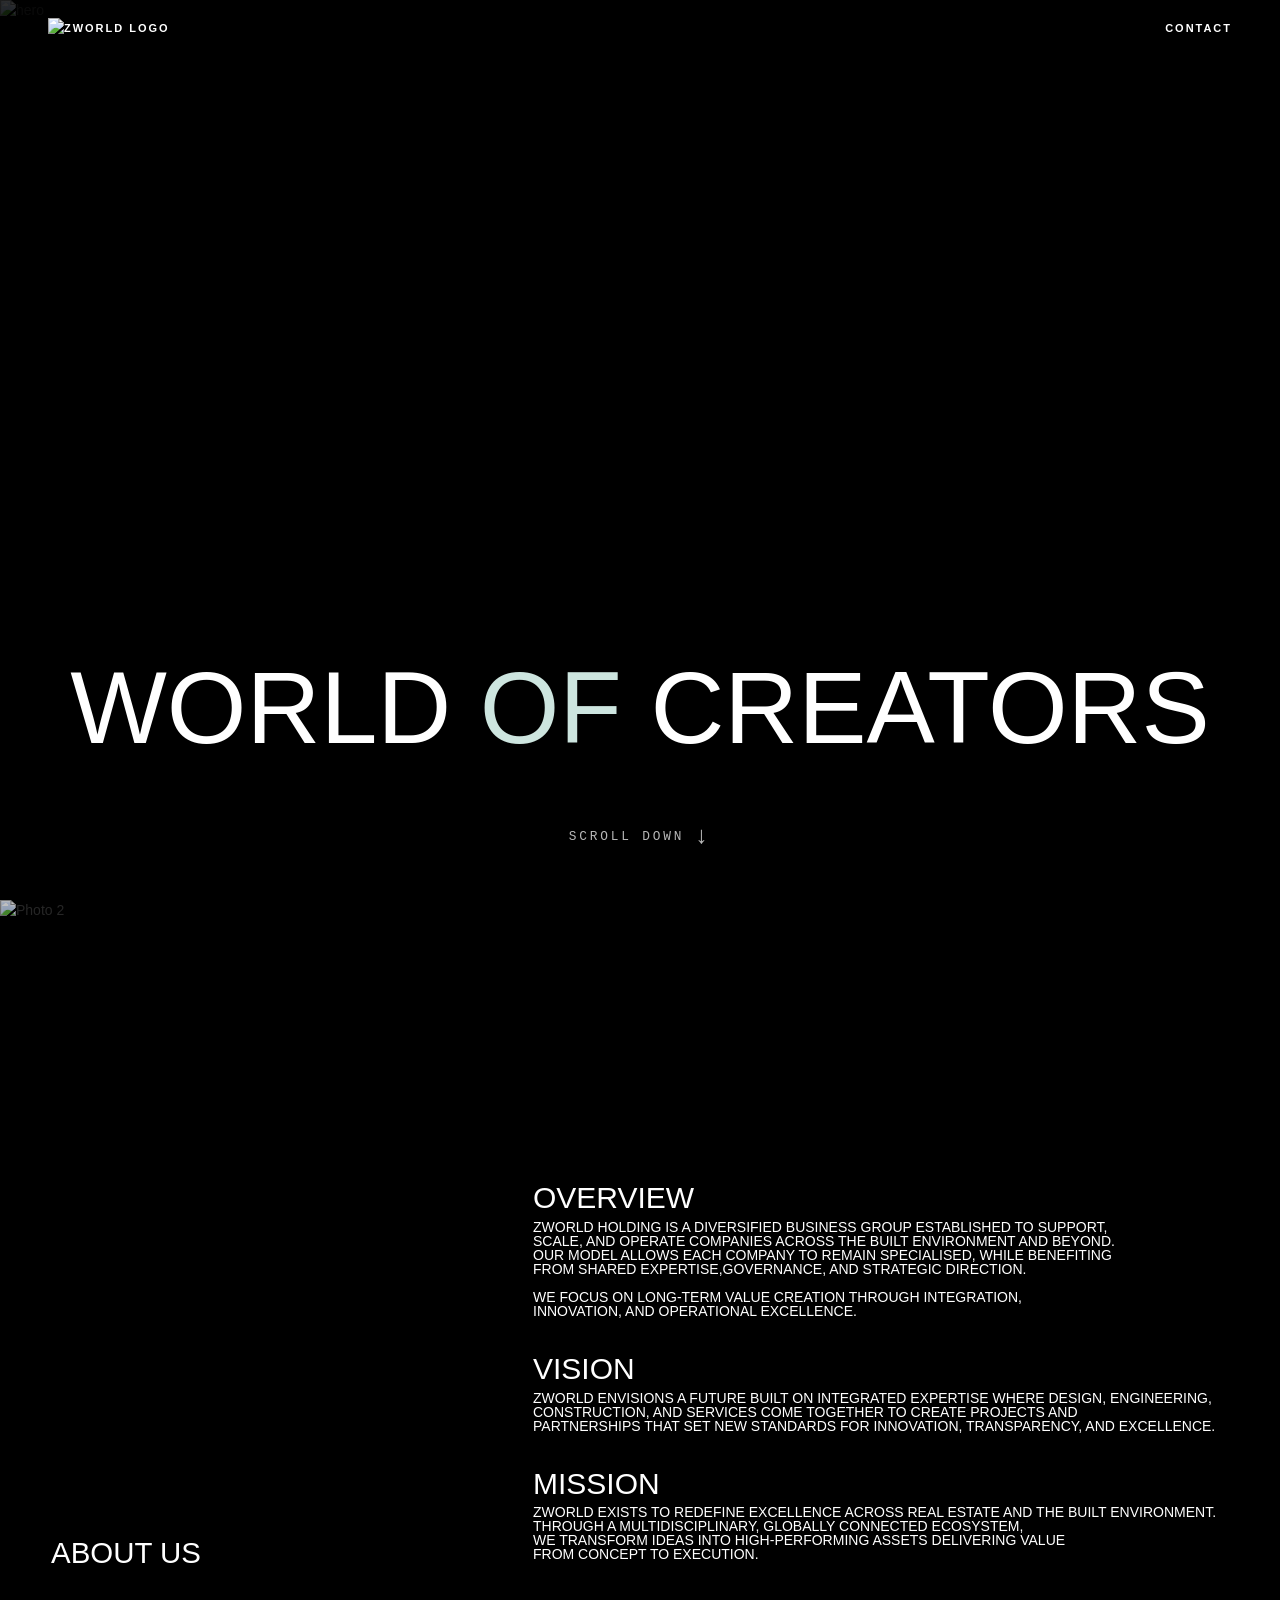
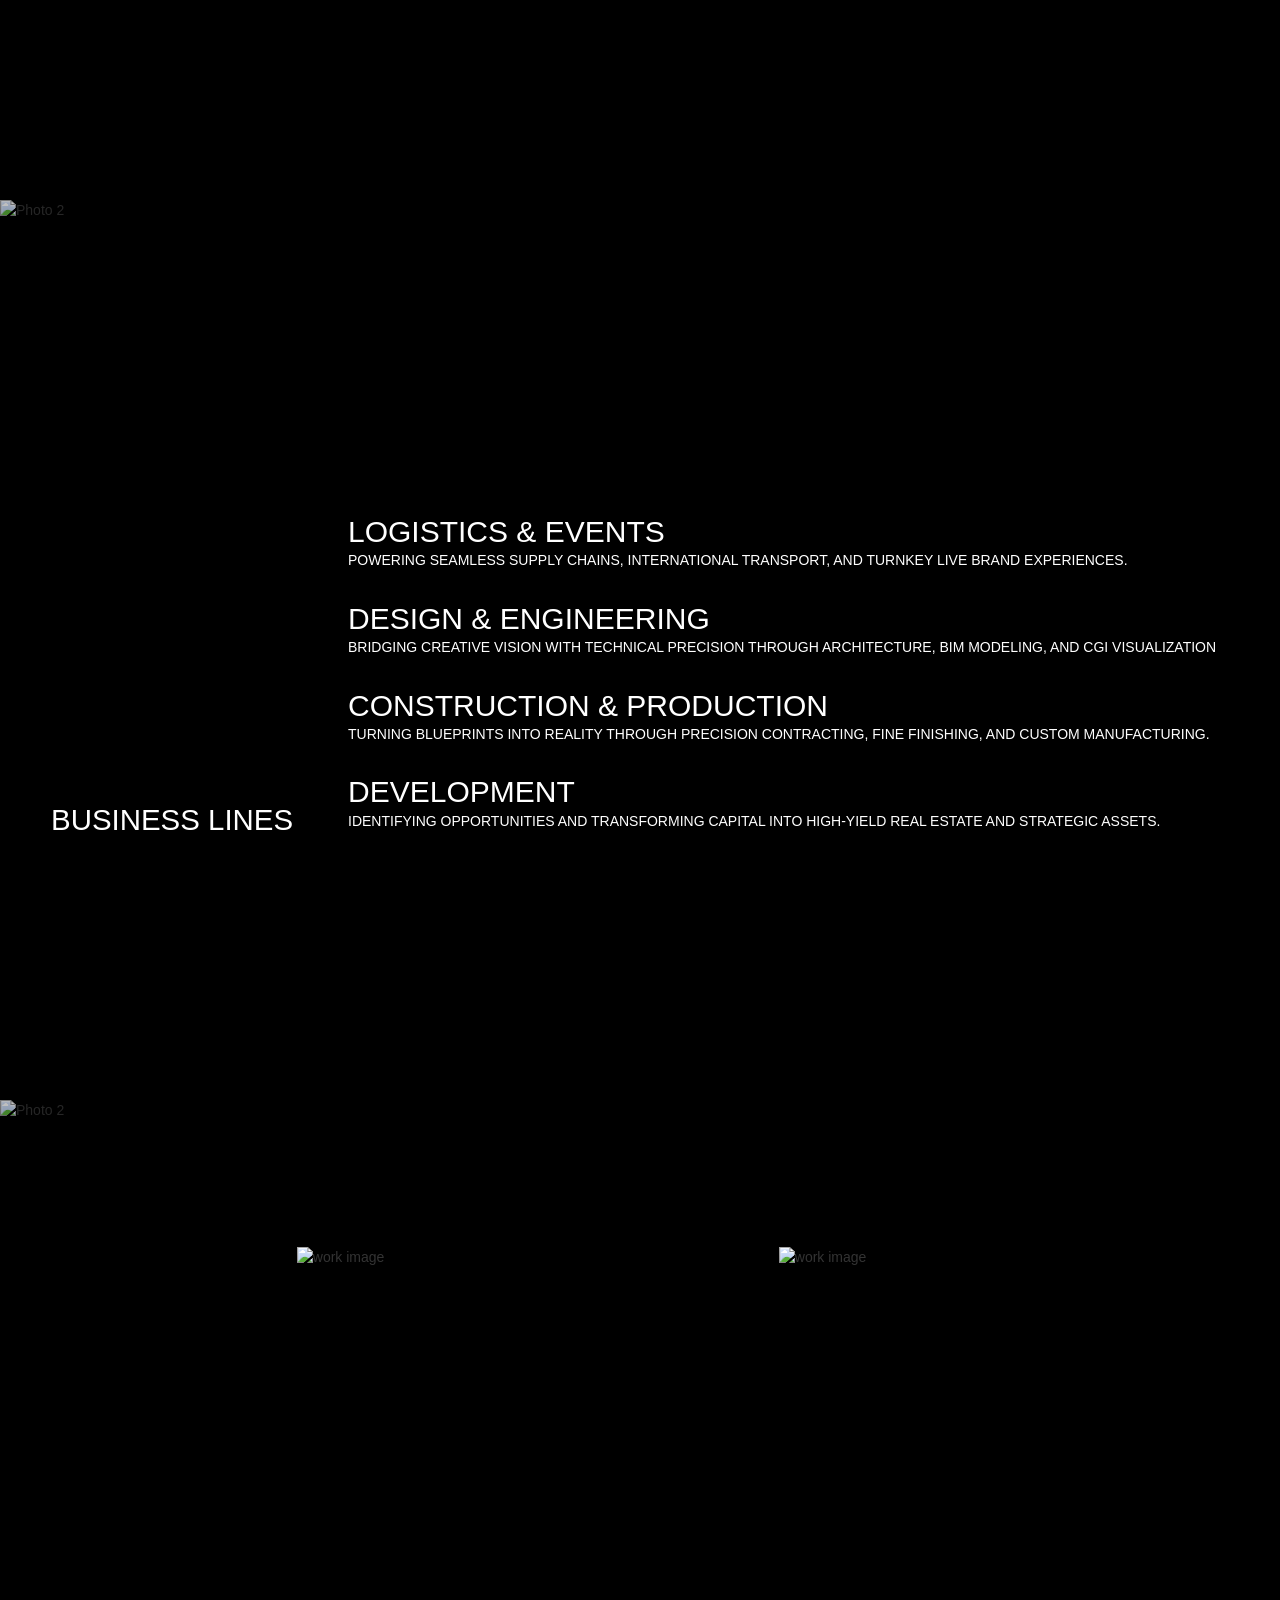
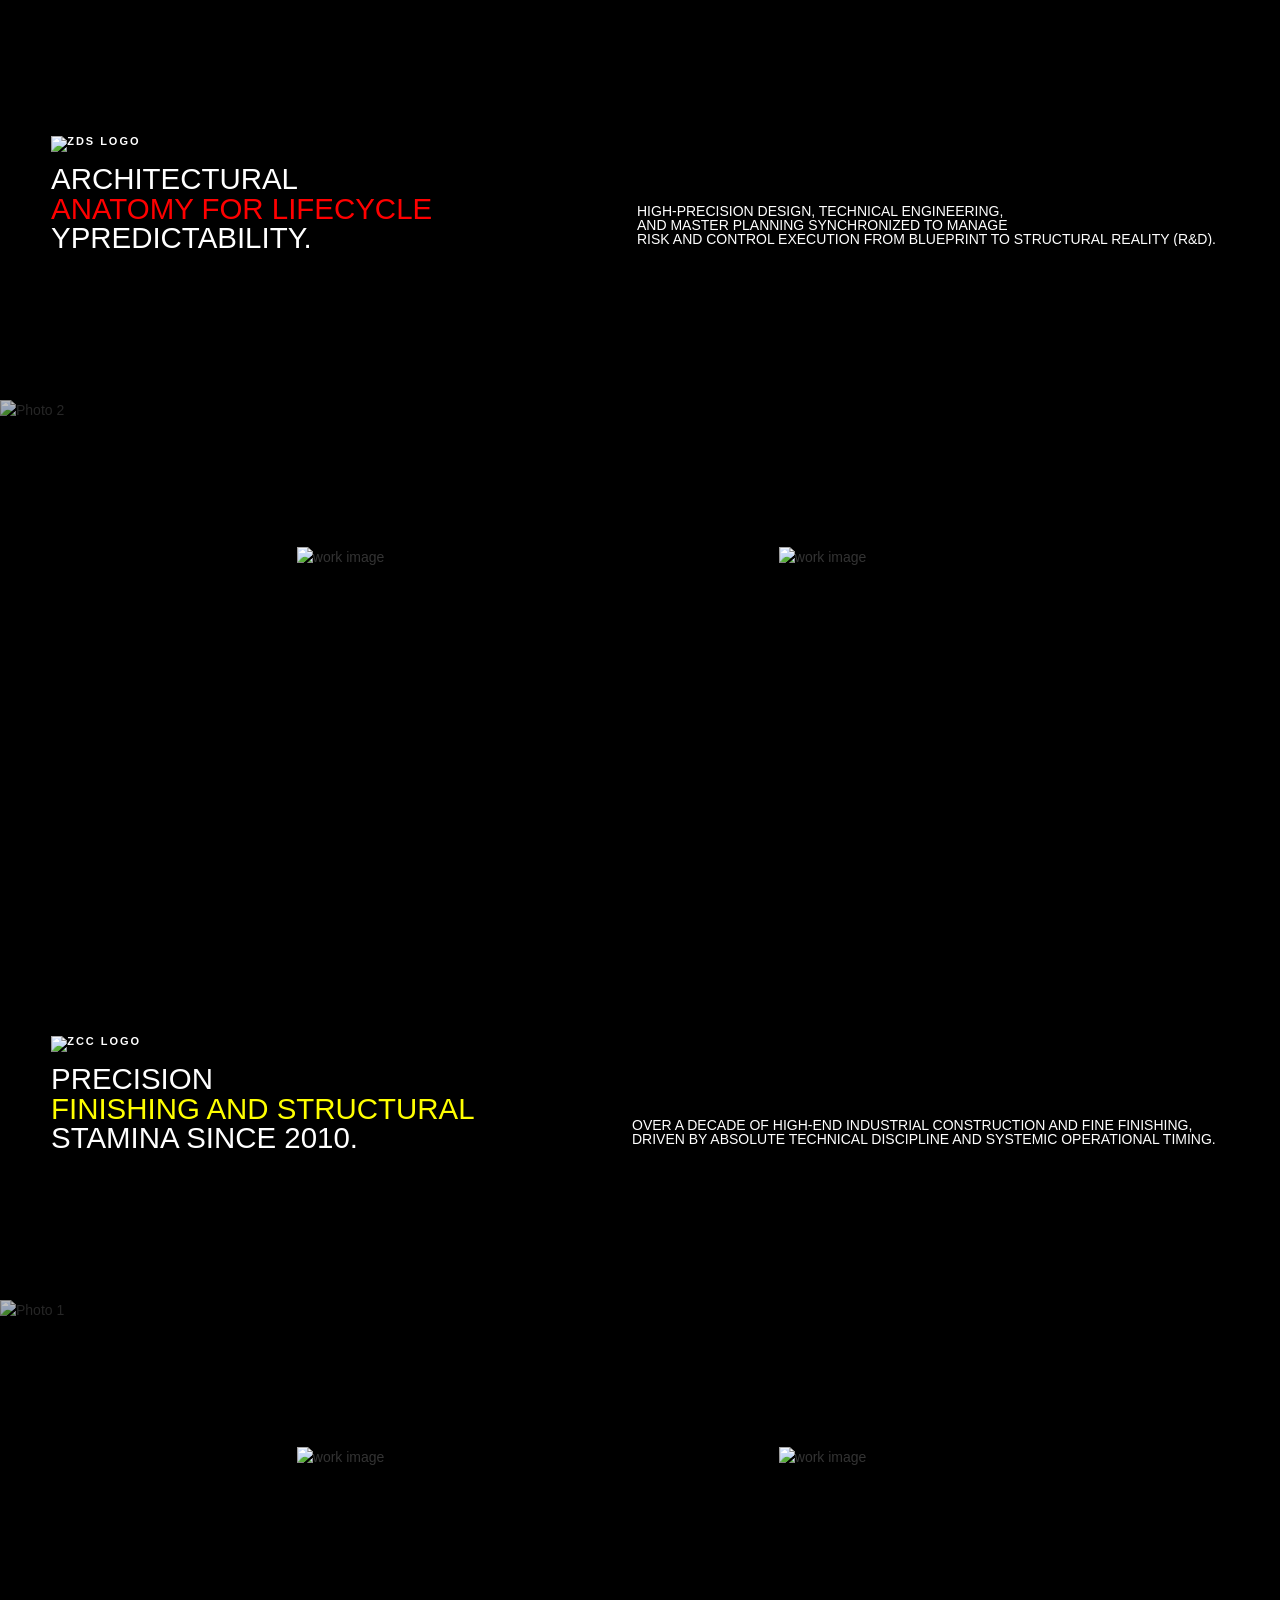
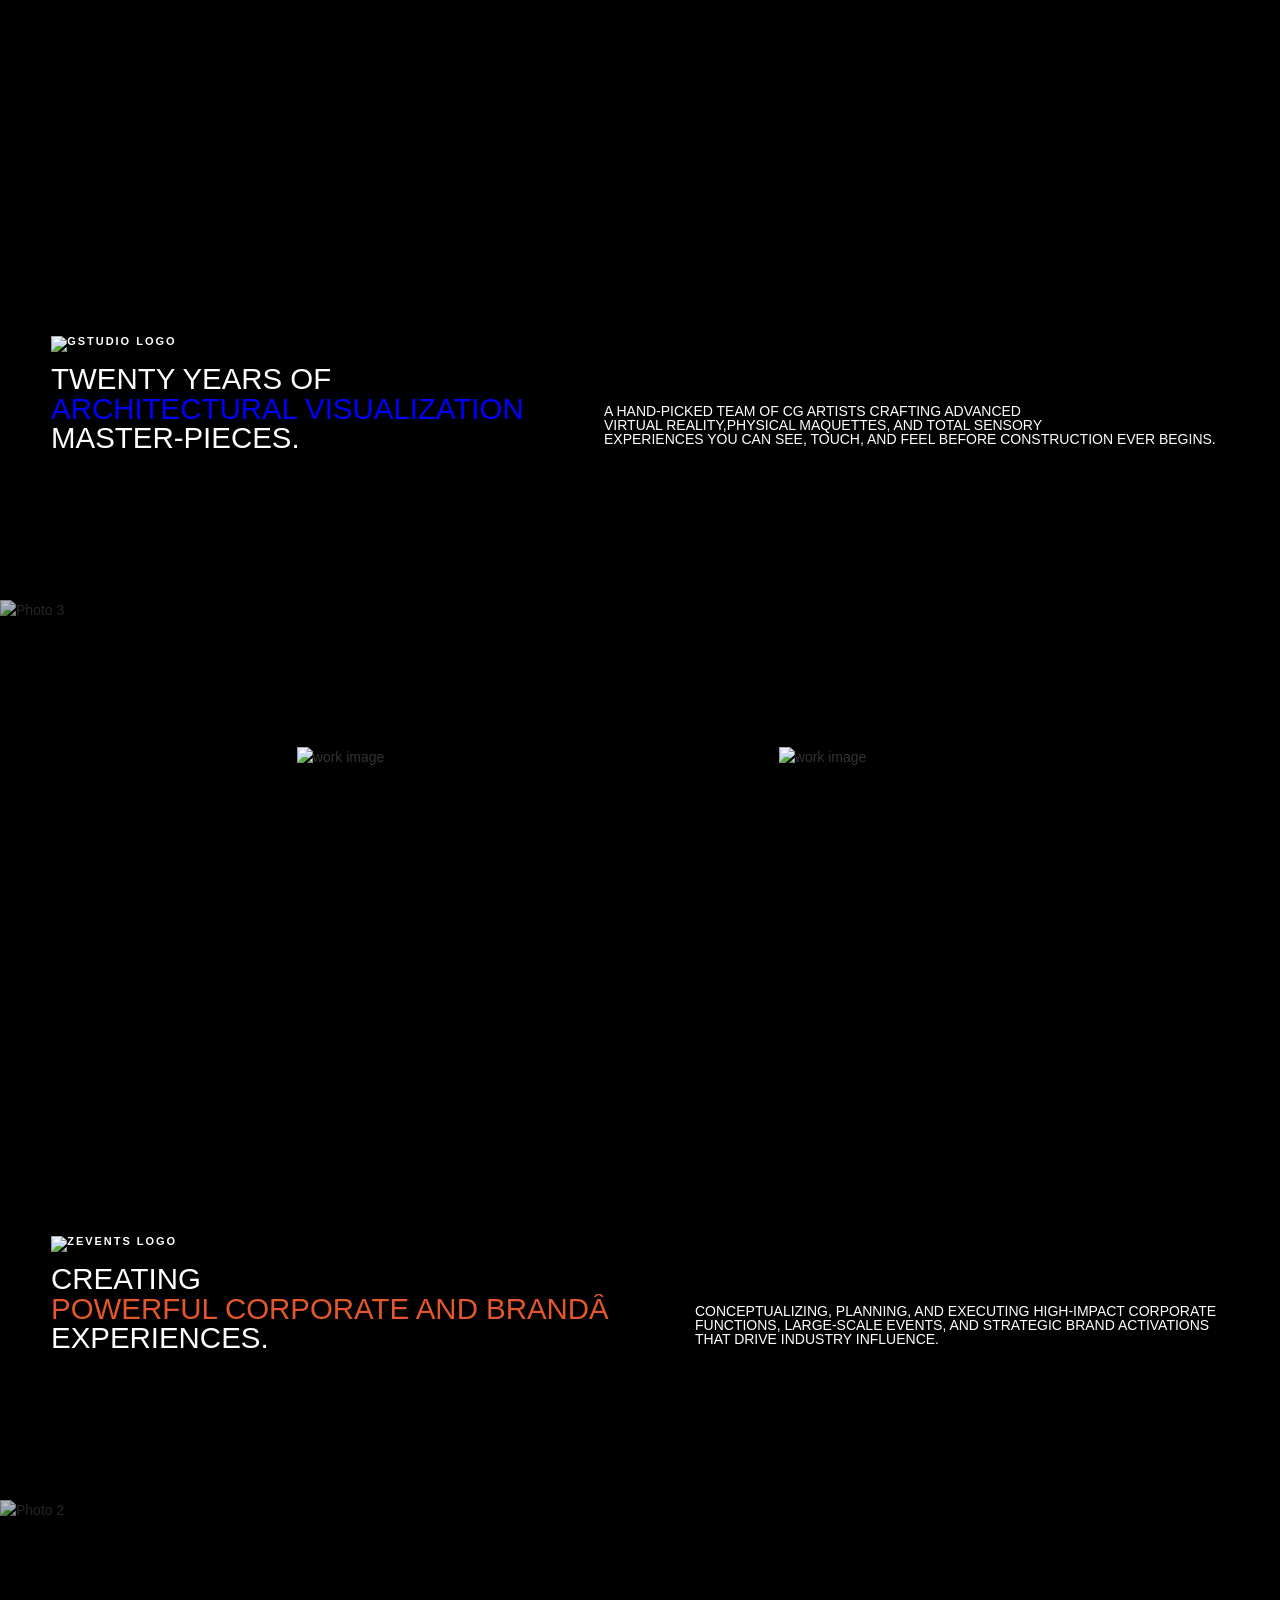
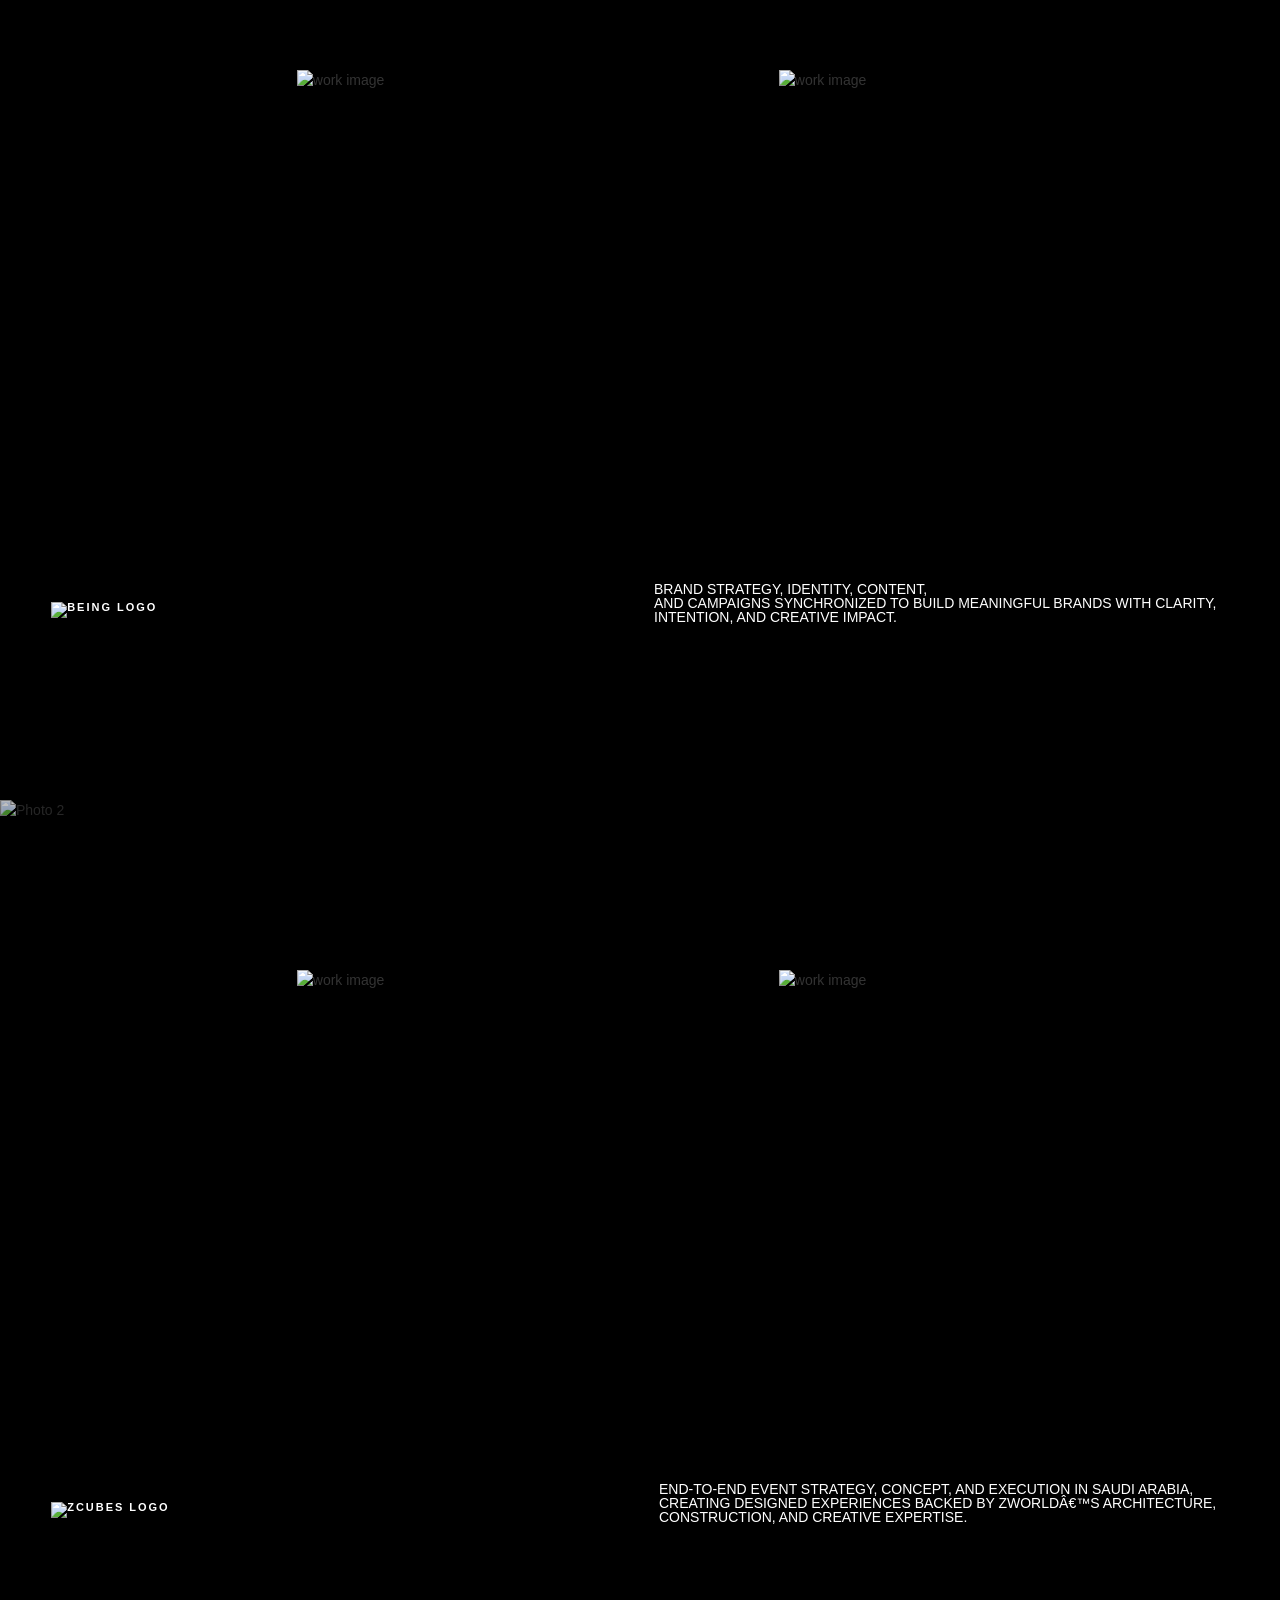
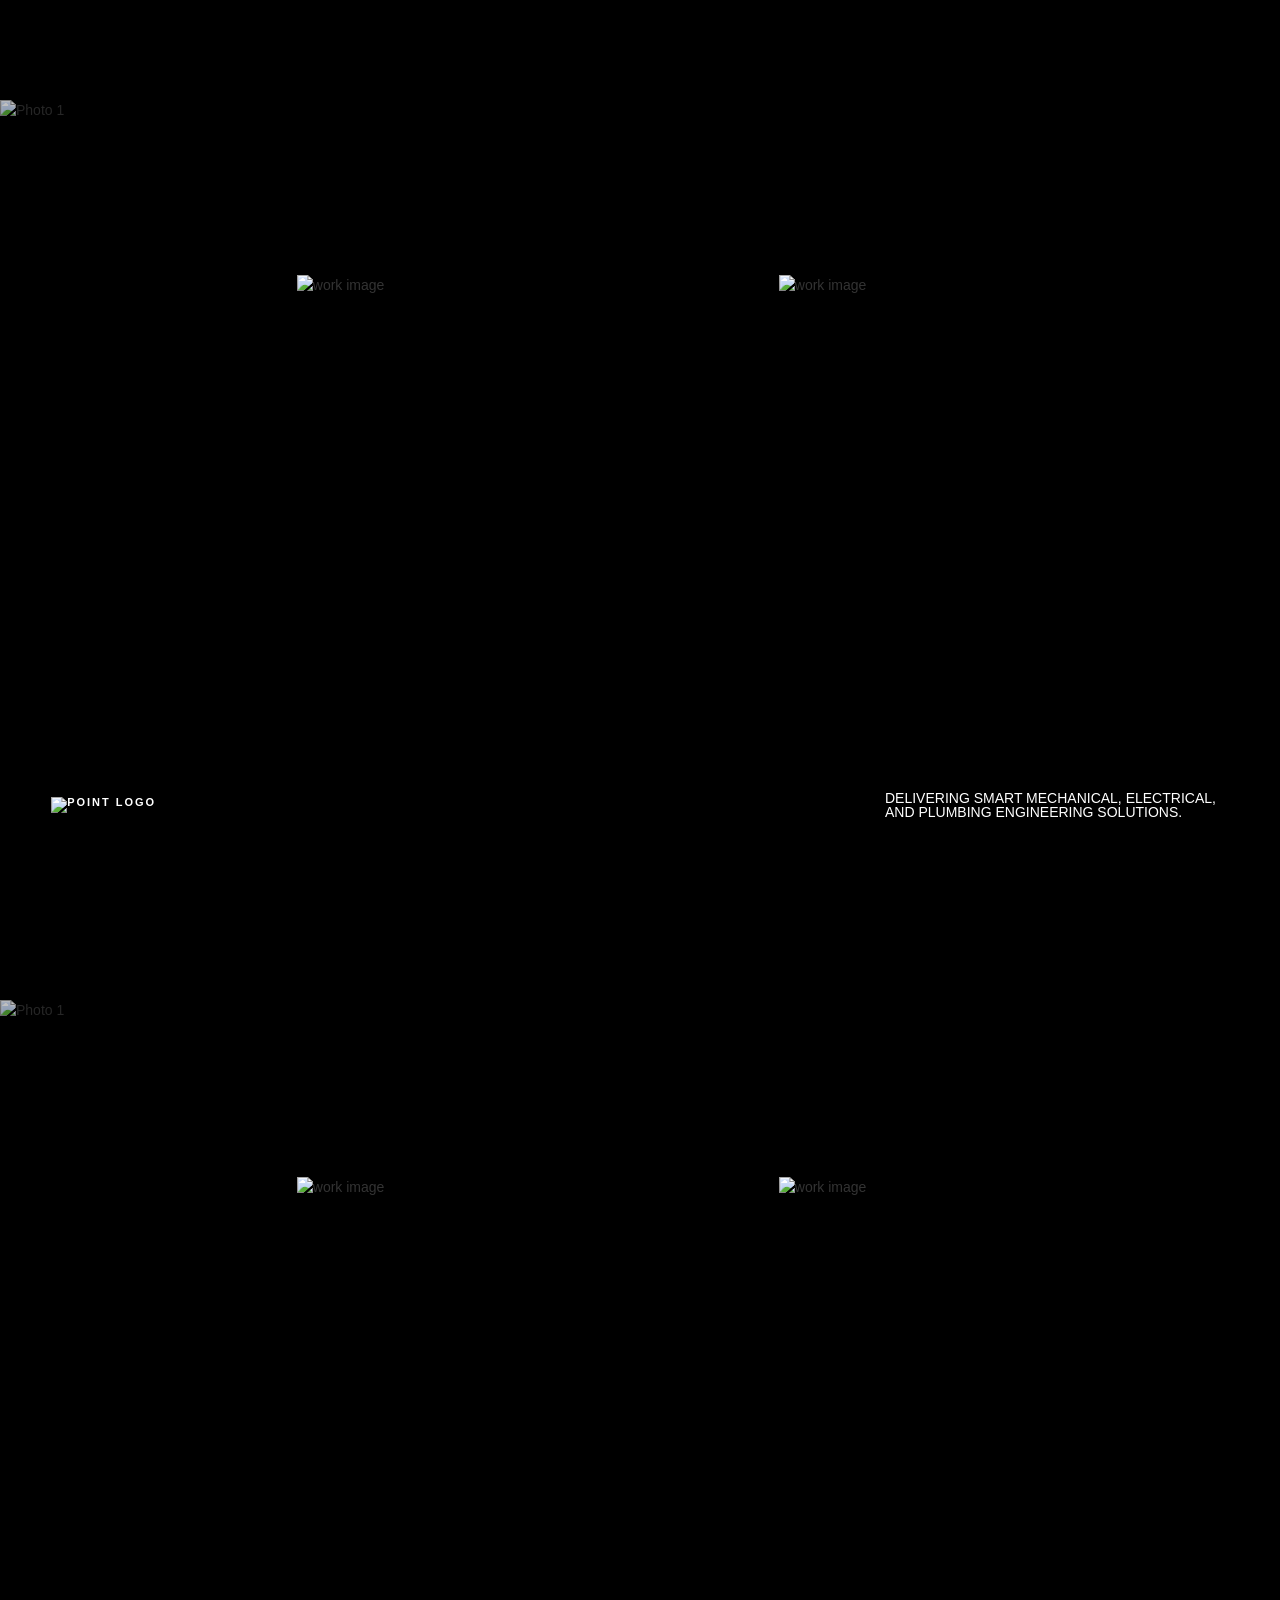
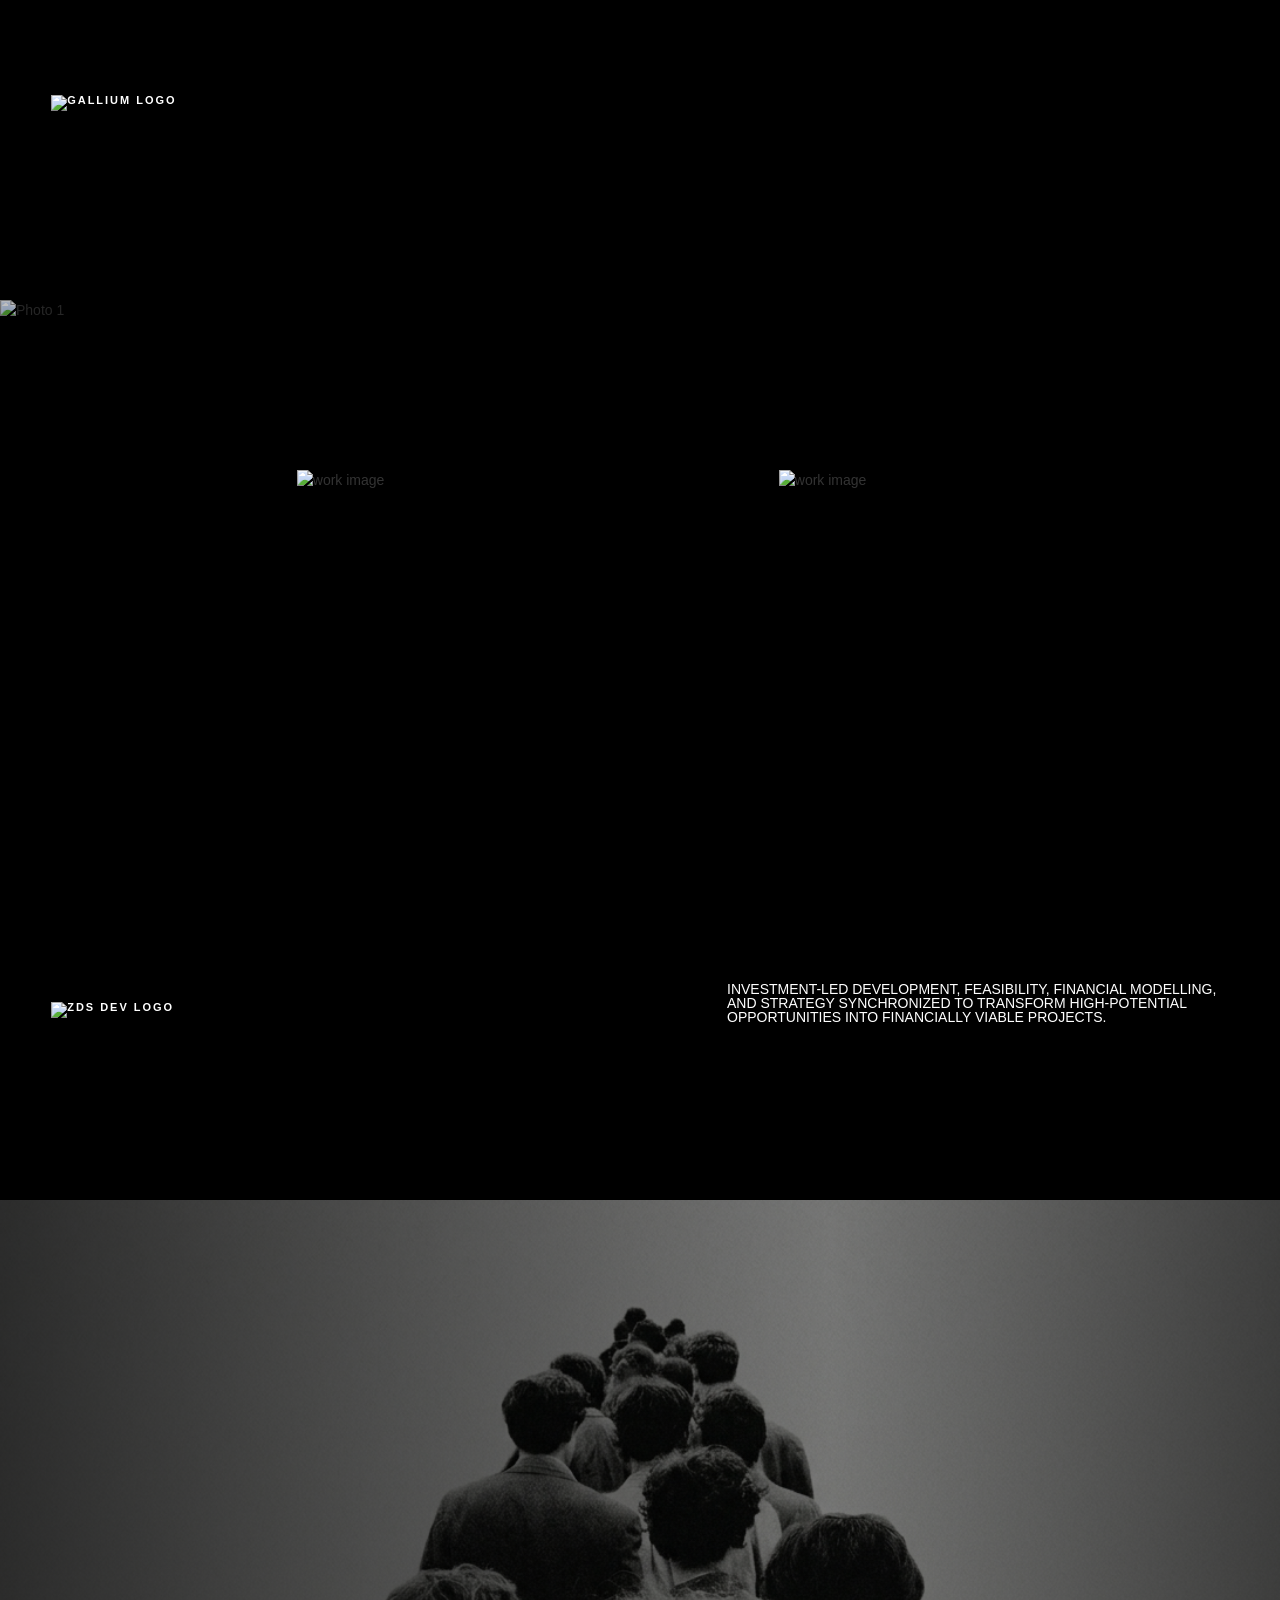
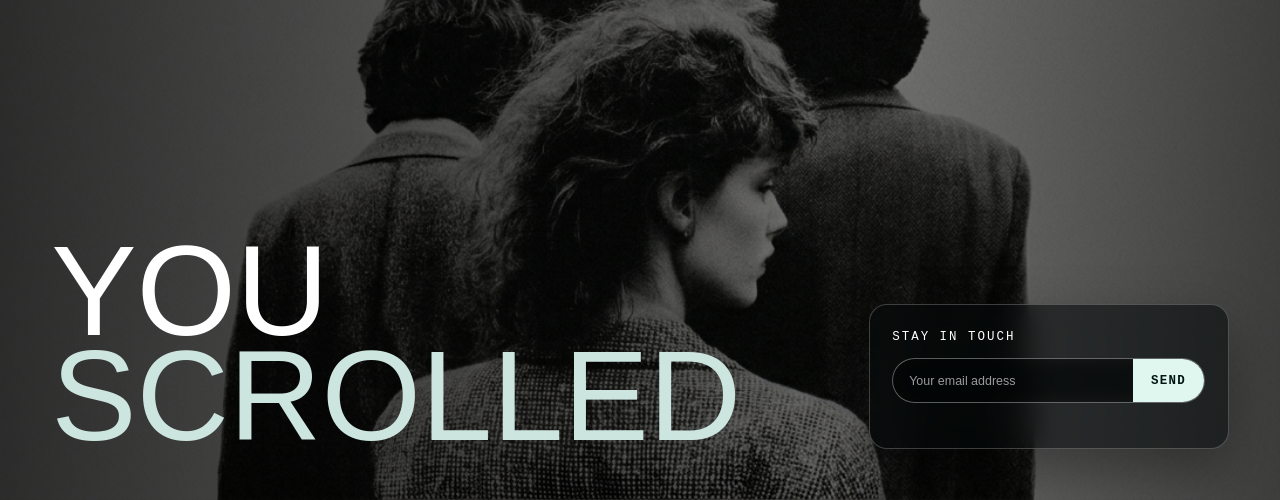
==== commit 3ef01b9b: "Add files via upload" ====
--- a/index.html
+++ b/index.html
@@ -57,6 +57,8 @@
     </div>
   </section>
 
+  <section class="work_section" data-work="section">
+    <div class="work_container">
         <div class="work_item" data-work="item" id="about">
         <div class="work_image-wrapper">
           <img src="https://res.cloudinary.com/ngymeeef/image/upload/v1788169206/3_p7cffu.webp" 
--- a/styles.css
+++ b/styles.css
@@ -189,6 +189,13 @@
 .work_video-container {
   aspect-ratio: 16 / 9;
   flex: 1 0 auto;
+  min-width: 0;
+}
+
+.work_video-container img,
+.work_video-container video {
+  max-width: 100%;
+  height: auto;
 }
 
 .work_item-wrapper {
@@ -251,6 +258,8 @@
   width: 100%;
   height: 100%;
   position: relative;
+  backface-visibility: hidden;
+  transform: translateZ(0);
 }
 
 .color-3 {
@@ -444,6 +453,68 @@
 }
 
 @media screen and (max-width: 767px) {
+  .nav {
+    padding: 12px 14px 0;
+  }
+
+  .nav_top-wrapper {
+    width: 100%;
+  }
+
+  .nav_top {
+    margin-bottom: 8px;
+  }
+
+  .nav_link {
+    font-size: 10px;
+  }
+
+  .nav .logo_img {
+    width: 112px;
+  }
+
+  .work_item {
+    min-height: 100svh;
+  }
+
+  .work_item-wrapper {
+    min-width: 0;
+    padding: 14vw 1rem 2rem;
+  }
+
+  .work_text-title {
+    max-width: 100%;
+    font-size: clamp(1.65rem, 8vw, 3rem);
+  }
+
+  .work-text-subtitle {
+    max-width: 100%;
+    font-size: clamp(0.72rem, 2.5vw, 0.95rem);
+    line-height: 1.4;
+  }
+
+  .work_text .line-wrapper {
+    max-width: 100%;
+  }
+
+  .work_video-wrapper {
+    width: 100%;
+    max-width: 100%;
+    gap: 0.75rem;
+    overflow: hidden;
+  }
+
+  .work_video-container {
+    min-width: 0;
+    max-width: 100%;
+  }
+
+  .work_video-container img,
+  .work_video-container video {
+    width: 100% !important;
+    height: auto !important;
+  }
+
   .site_header {
     padding: 0.75rem 1rem 0;
   }
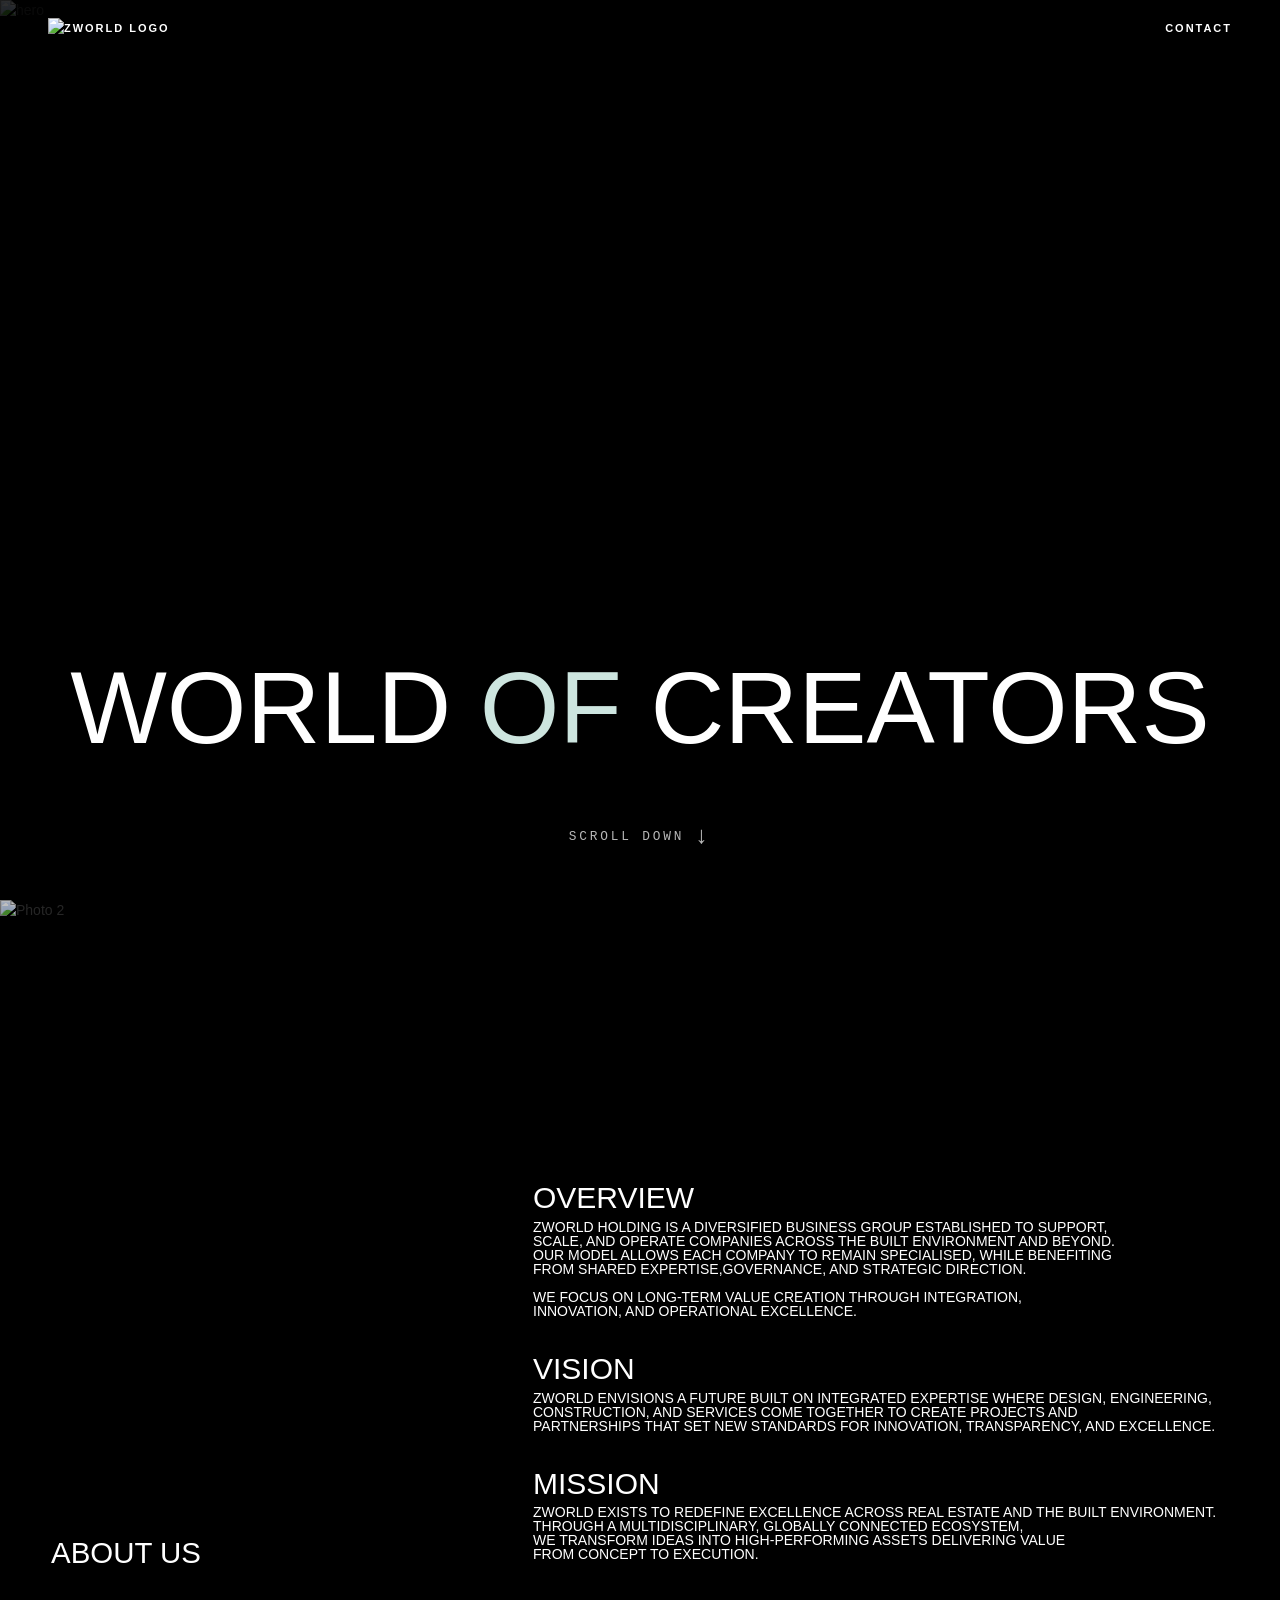
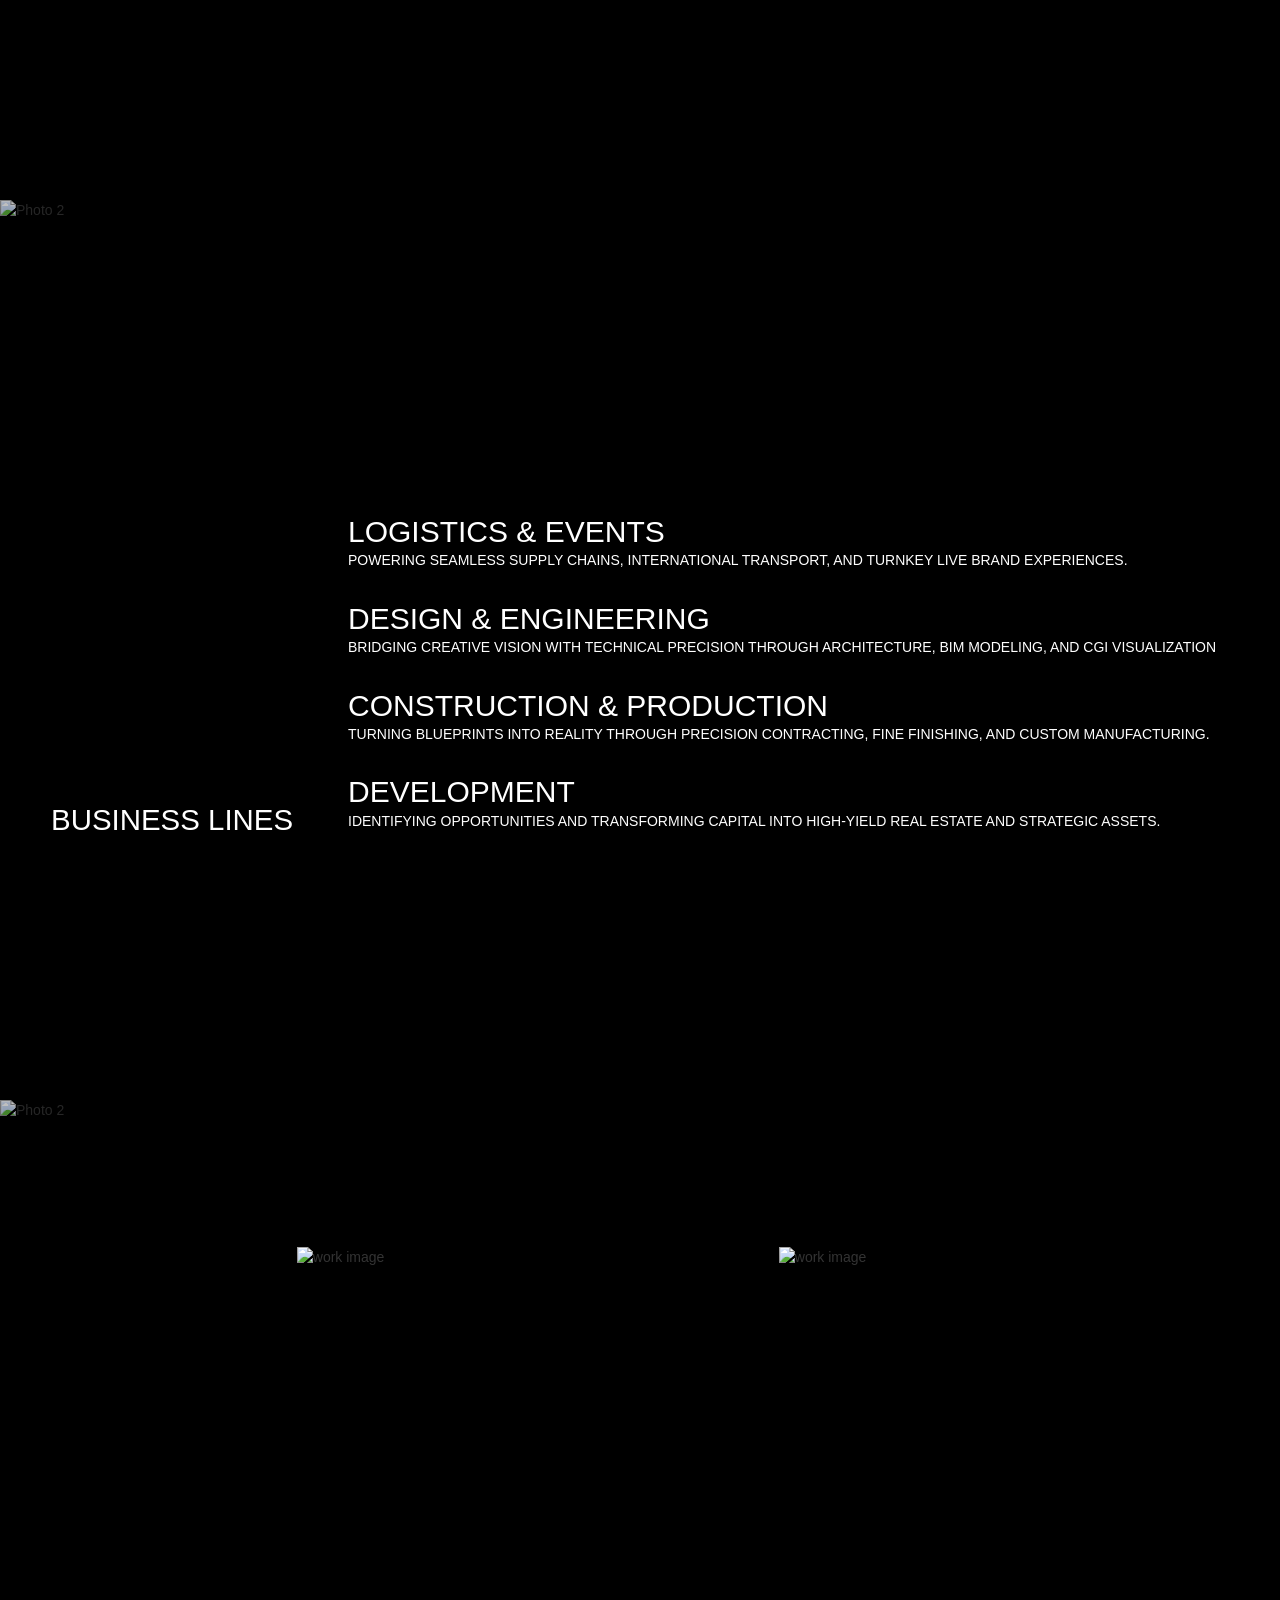
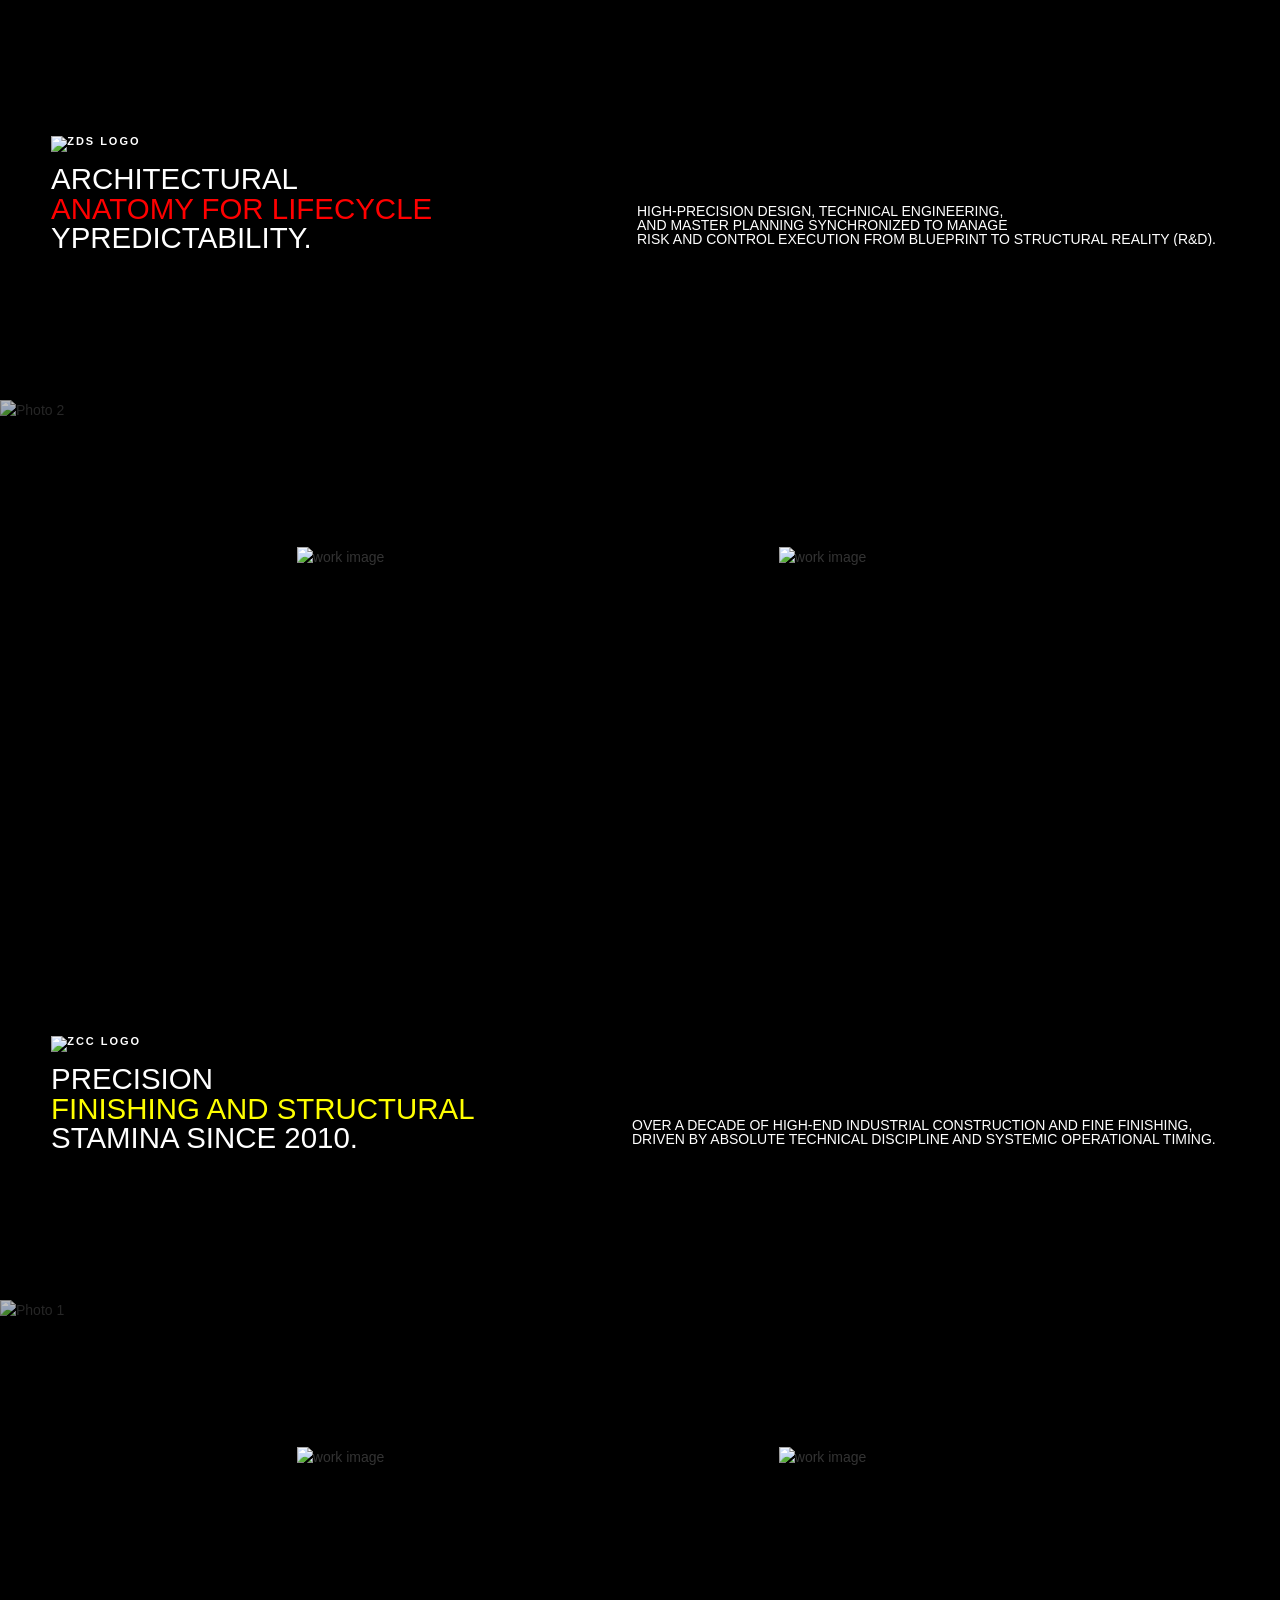
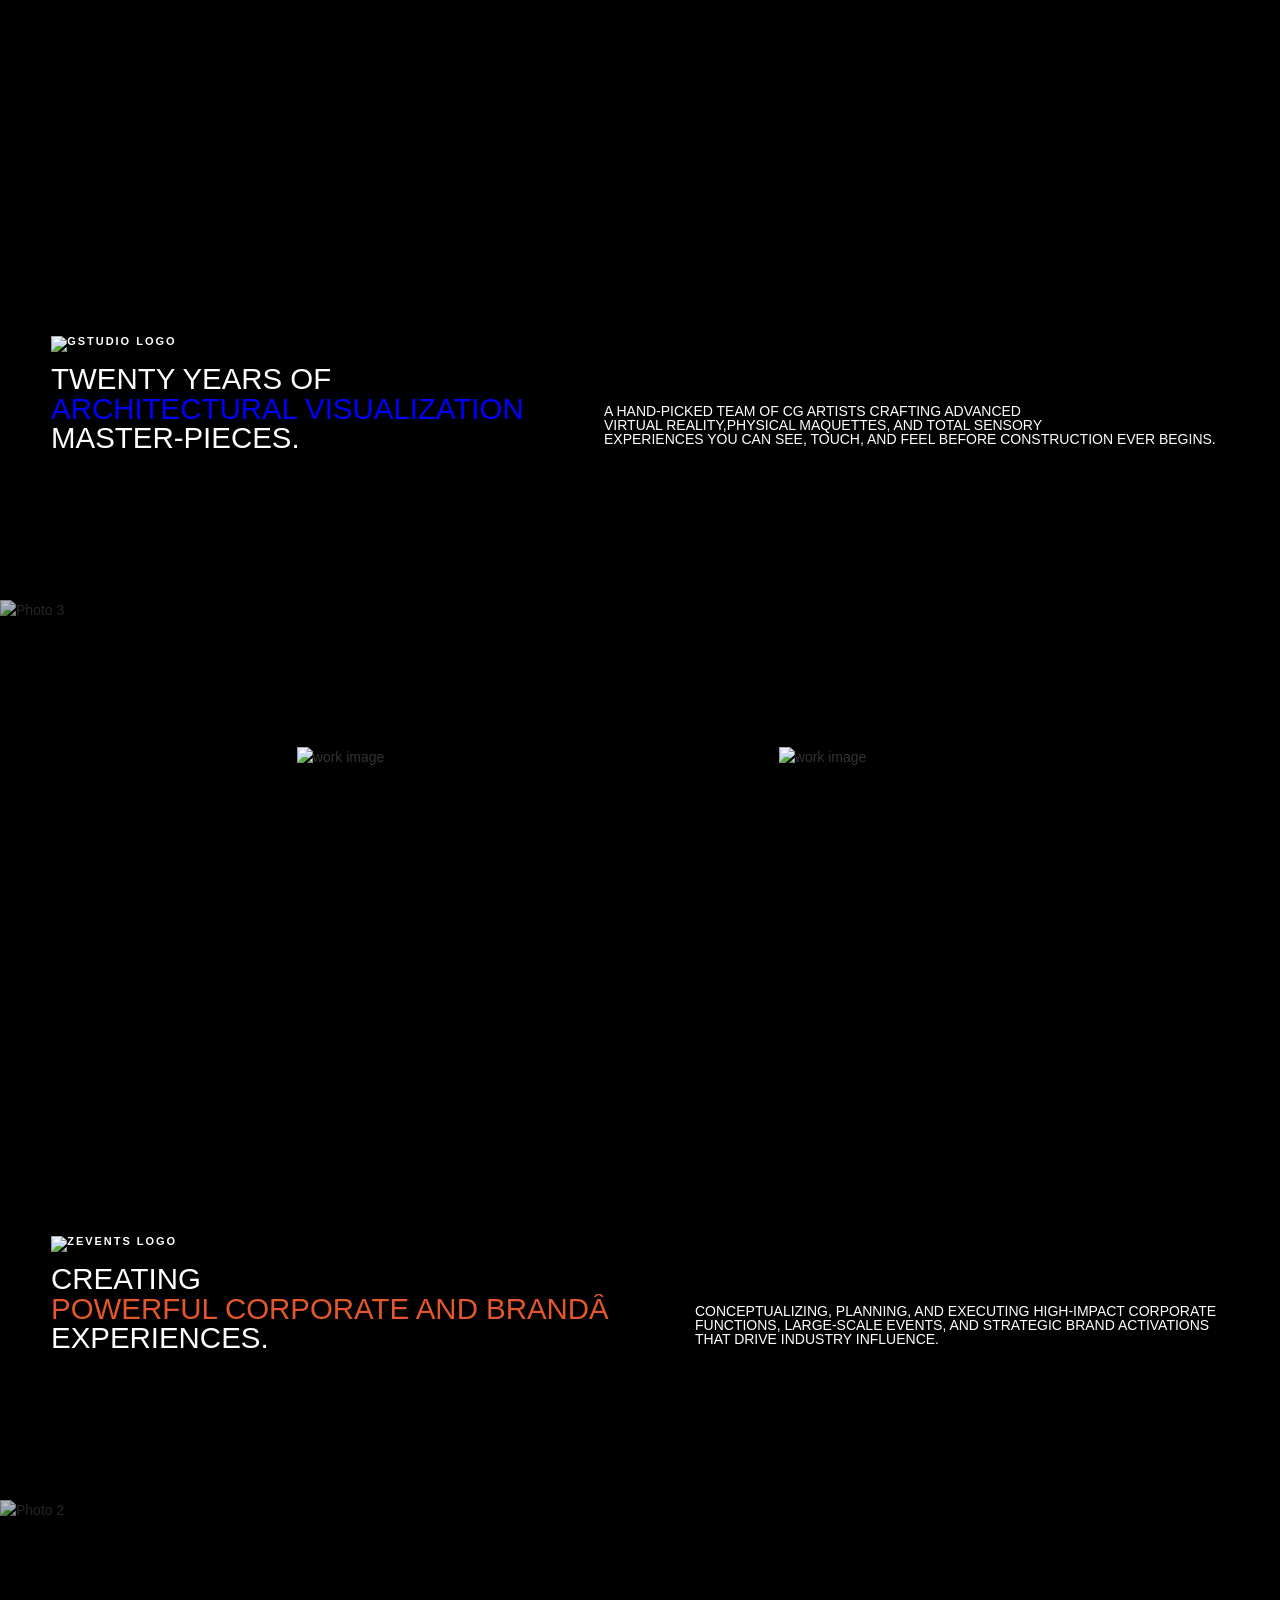
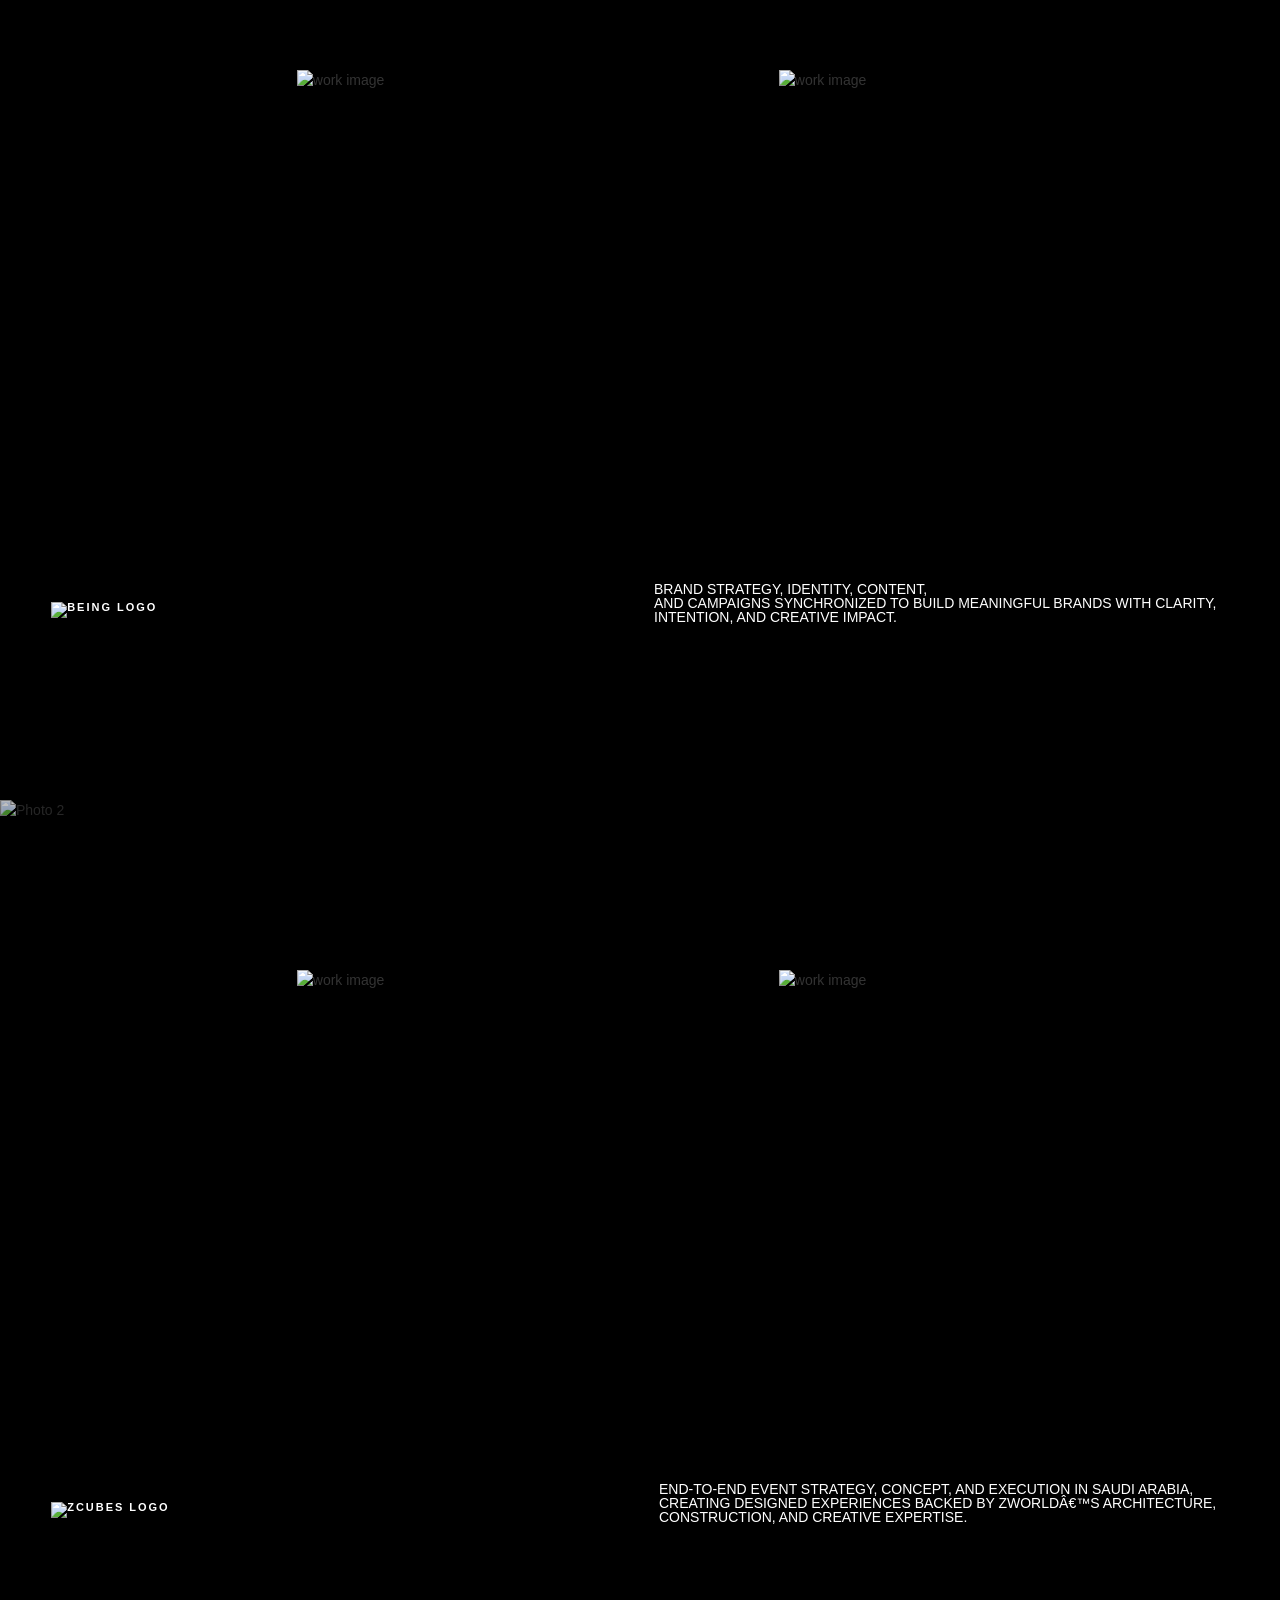
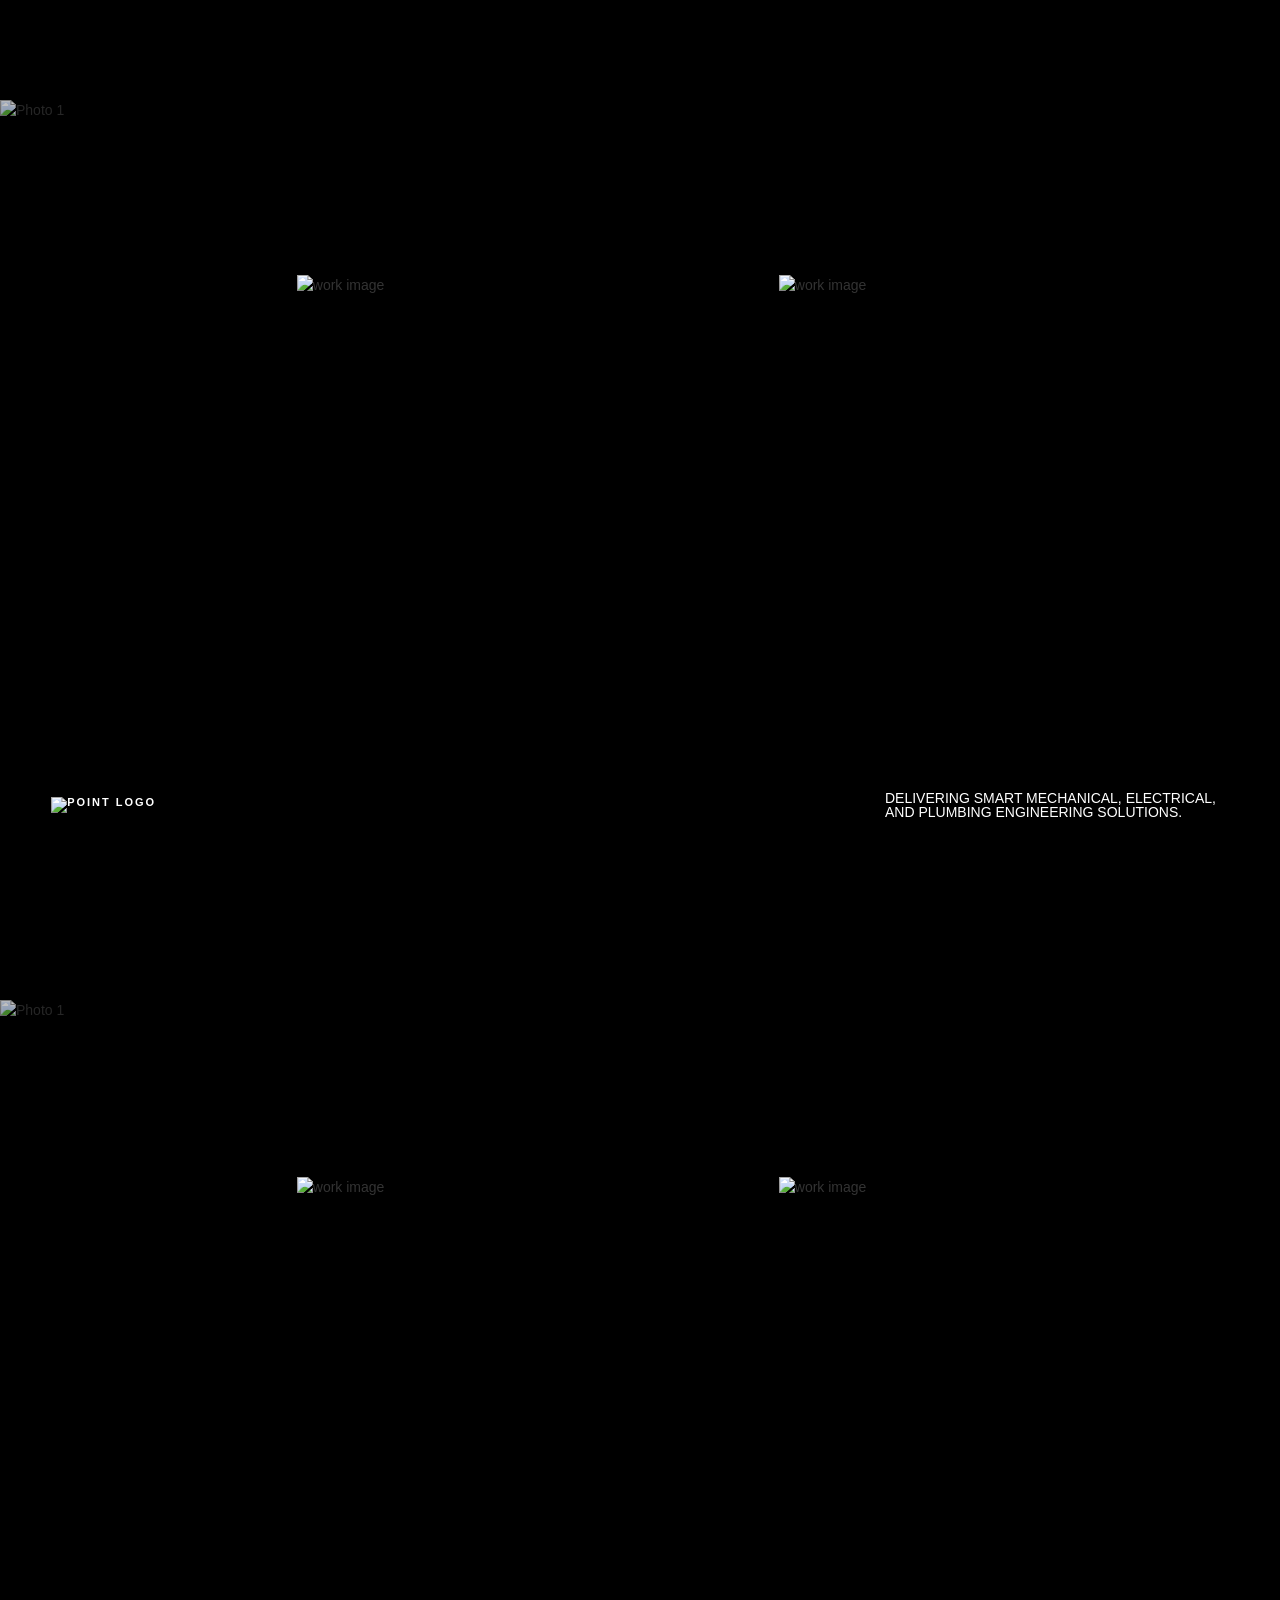
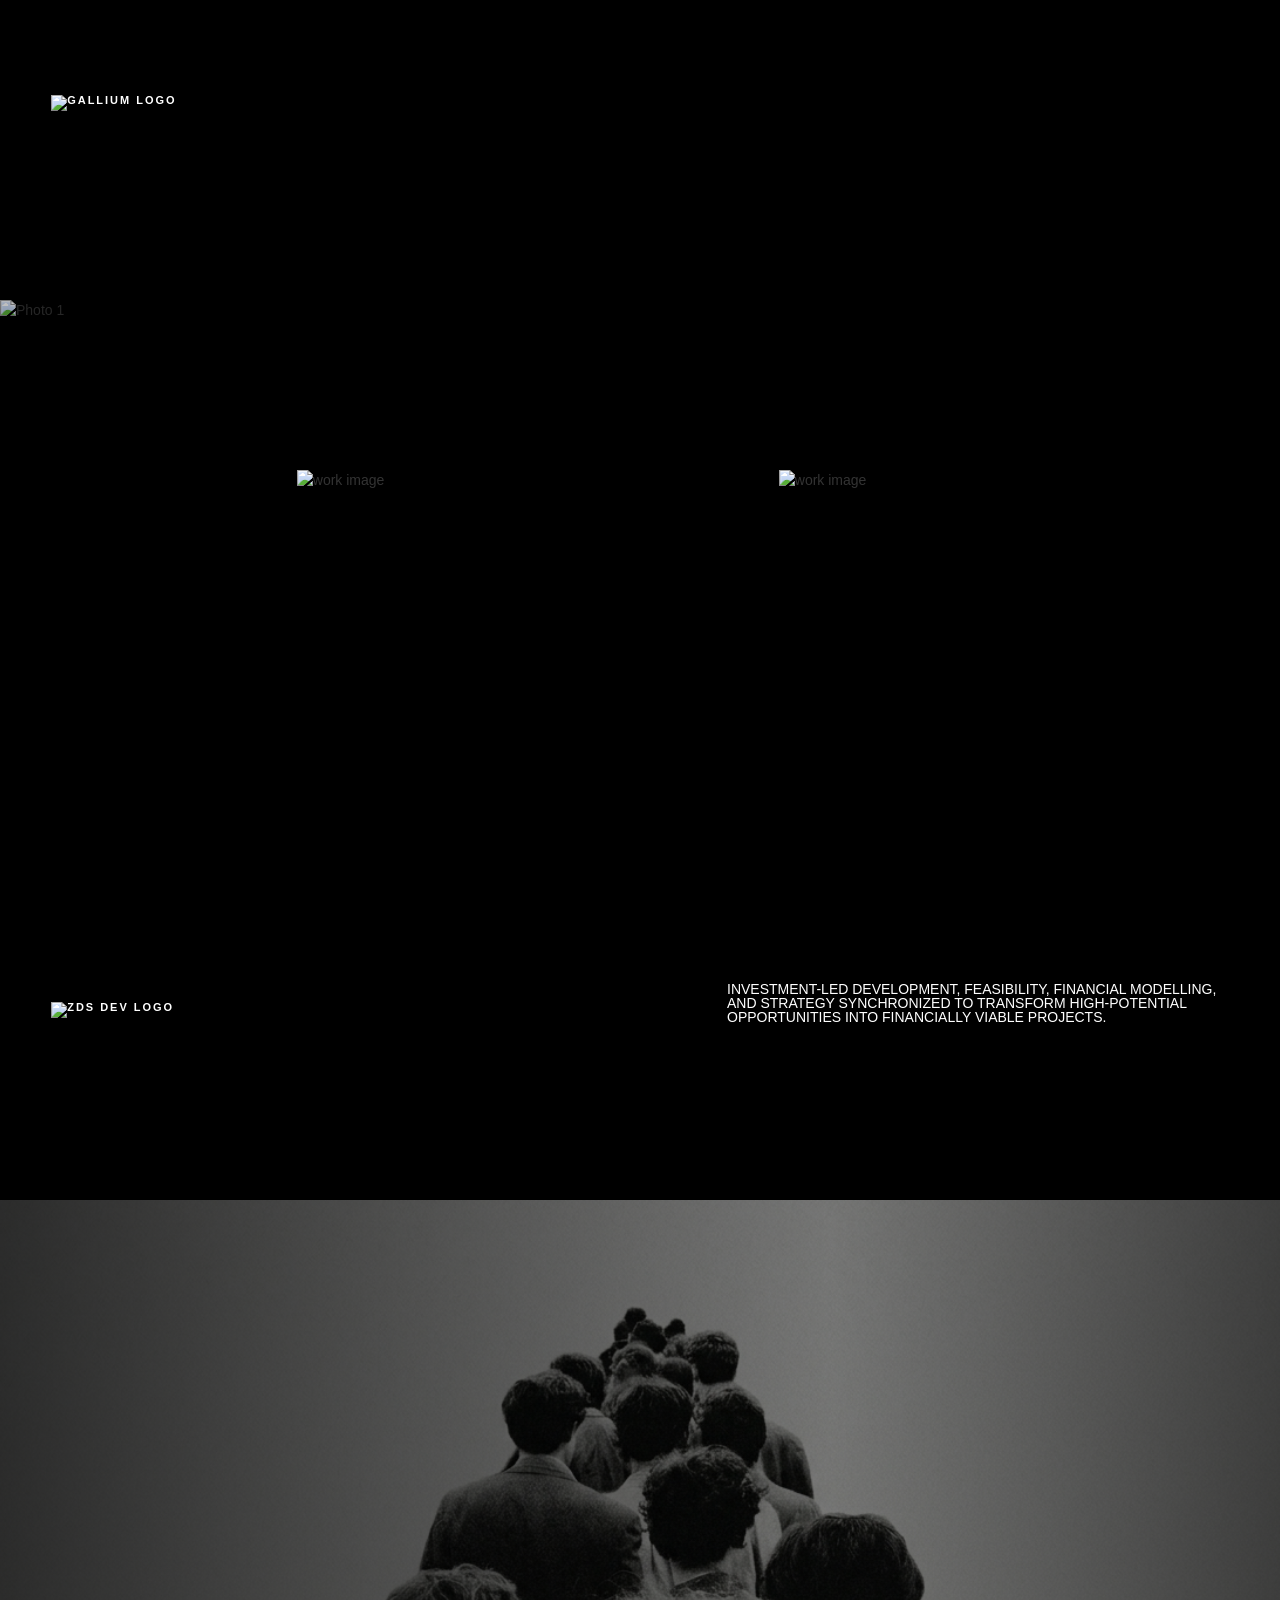
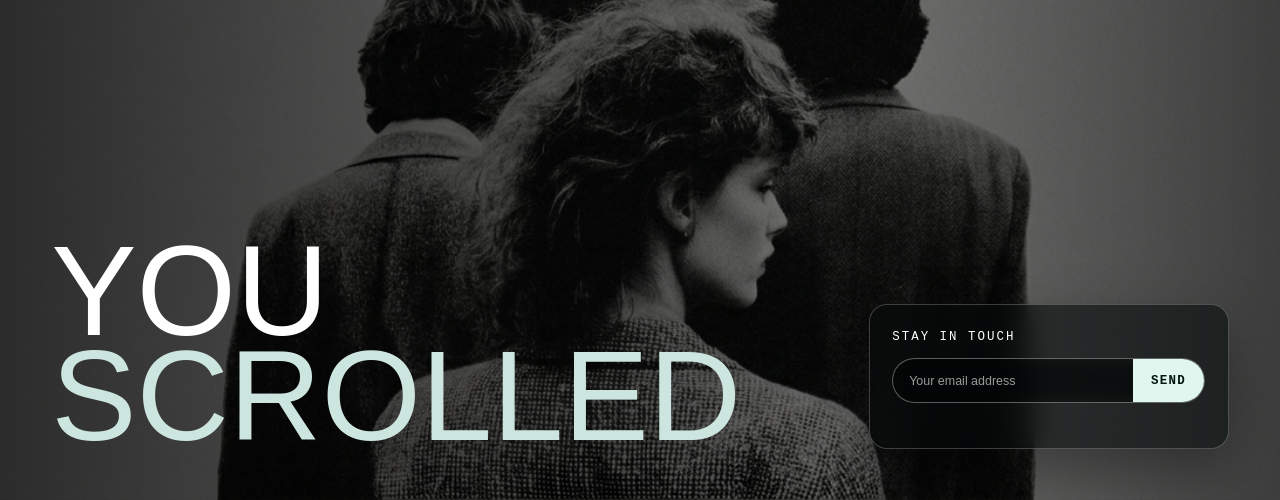
==== commit df606aef: "Add files via upload" ====
--- a/index.html
+++ b/index.html
@@ -57,8 +57,6 @@
     </div>
   </section>
 
-  <section class="work_section" data-work="section">
-    <div class="work_container">
         <div class="work_item" data-work="item" id="about">
         <div class="work_image-wrapper">
           <img src="https://res.cloudinary.com/ngymeeef/image/upload/v1788169206/3_p7cffu.webp" 
--- a/styles.css
+++ b/styles.css
@@ -258,8 +258,6 @@
   width: 100%;
   height: 100%;
   position: relative;
-  backface-visibility: hidden;
-  transform: translateZ(0);
 }
 
 .color-3 {
